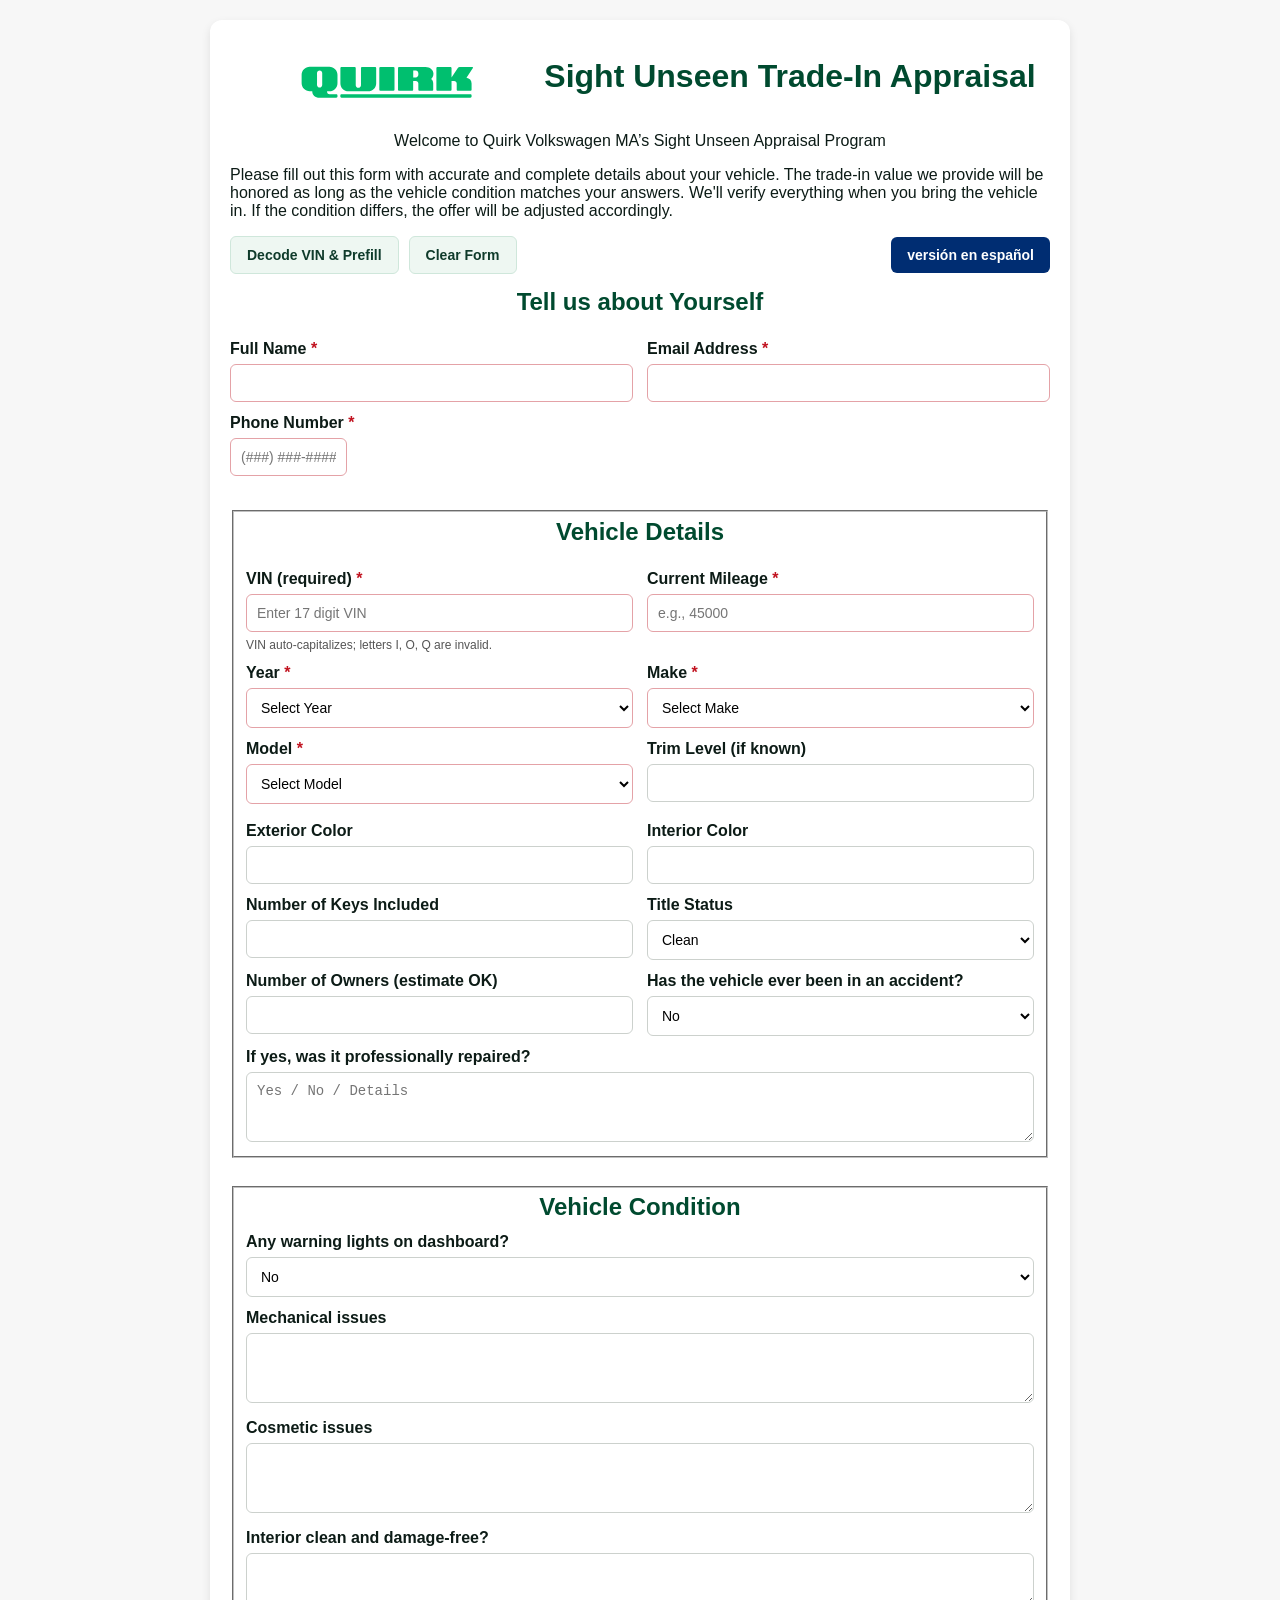
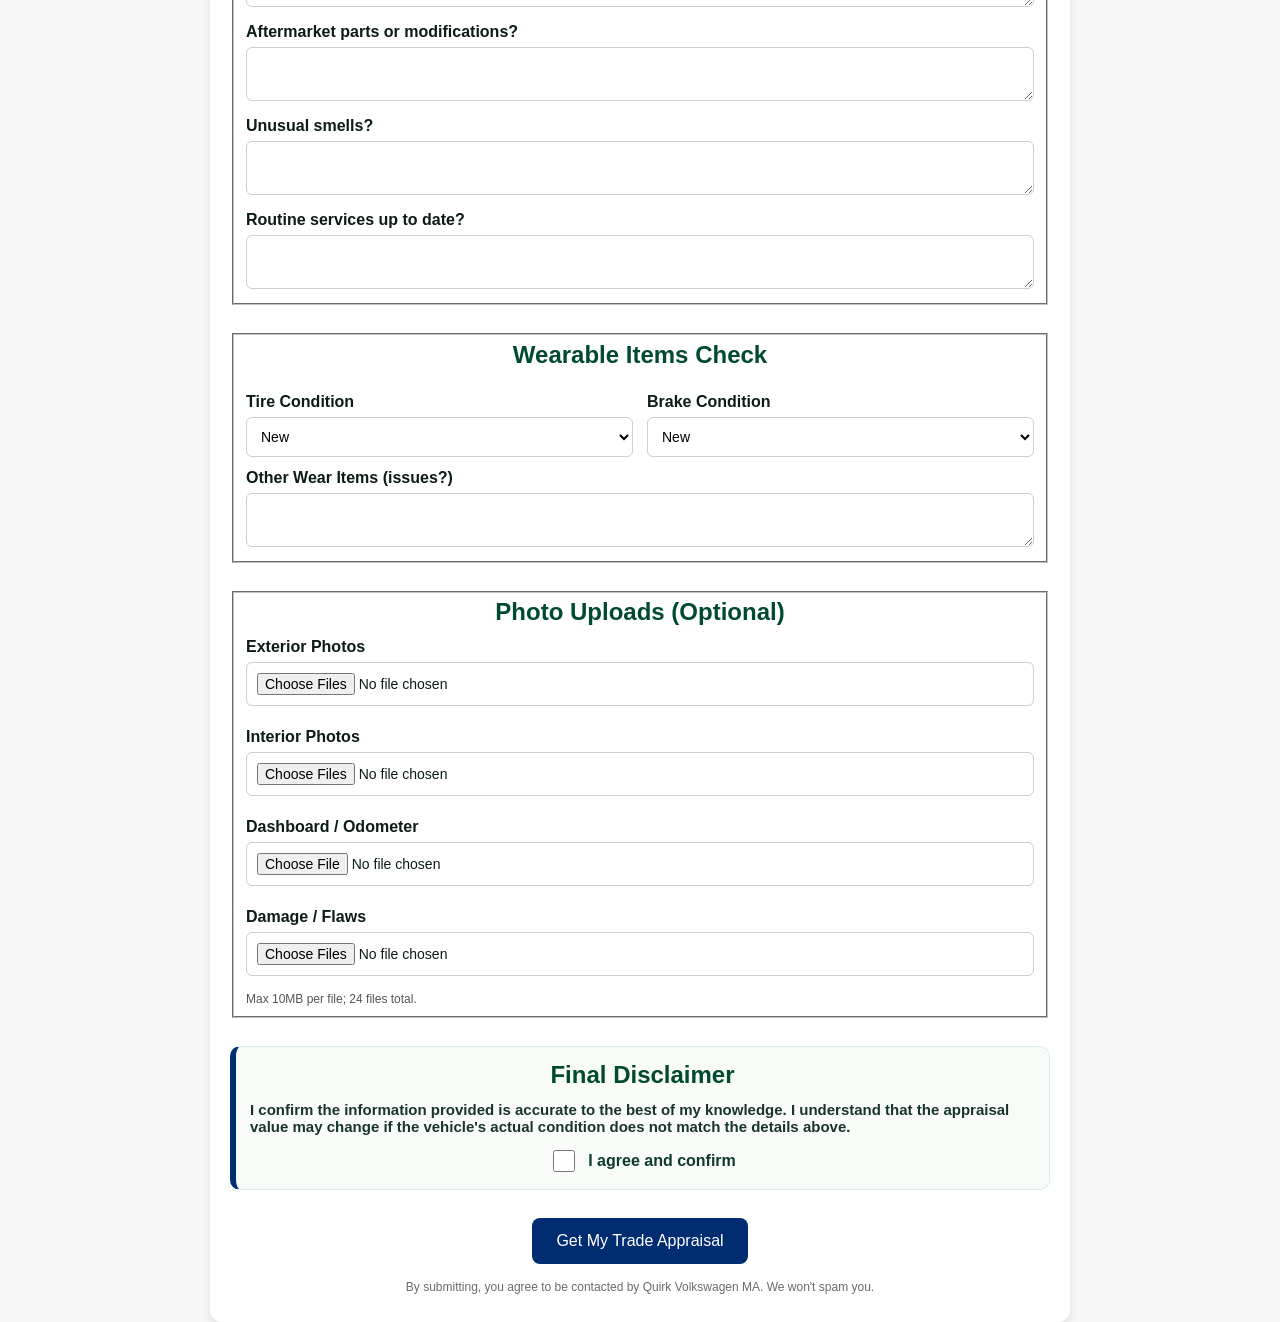
==== index.html @ d5cebfd0 "Add files via upload" ====
<!DOCTYPE html>

<html lang="en">
<head>
<meta charset="utf-8"/>
<meta content="width=device-width, initial-scale=1" name="viewport"/>
<title>Sight Unseen Trade-In – Quirk Volkswagen MA</title>
<meta content="noindex" name="robots"/>
<link href="https://vpic.nhtsa.dot.gov" rel="preconnect"/>
<link href="assets/styles.css?v=2" rel="stylesheet"/>
</head>
<body>
<!-- 
    Final Version:
    1. The 'netlify' attribute tells Netlify to process the form.
    2. The 'action="/success/index.html"' attribute now points directly to the success file.
  -->
<form action="/.netlify/functions/trade-appraisal" enctype="multipart/form-data" id="tradeForm" method="post" netlify-honeypot="company">
<!-- This is the honeypot field to catch bots -->
<input autocomplete="off" name="company" style="position:absolute; left:-10000px; opacity:0; height:0; width:0;" tabindex="-1" type="text"/>
<!-- These hidden fields will be populated by app.js -->
<input id="referrer" name="referrer" type="hidden"/>
<input id="landingPage" name="landingPage" type="hidden"/>
<input id="utmSource" name="utmSource" type="hidden"/>
<input id="utmMedium" name="utmMedium" type="hidden"/>
<input id="utmCampaign" name="utmCampaign" type="hidden"/>
<input id="utmTerm" name="utmTerm" type="hidden"/>
<input id="utmContent" name="utmContent" type="hidden"/>
<input id="phoneRaw" name="phoneRaw" type="hidden"/>
<div class="header-title">
<div class="branding">
<div id="quirkBrand"></div>
</div>
<h1 data-i18n="title">Sight Unseen Trade-In Appraisal</h1>
</div>
<p class="lead welcome text" data-i18n="welcome">Welcome to Quirk Volkswagen MA’s Sight Unseen Appraisal Program</p>
<p data-i18n="instructions">Please fill out this form with accurate and complete details about your vehicle. The trade-in value we provide will be honored as long as the vehicle condition matches your answers. We'll verify everything when you bring the vehicle in. If the condition differs, the offer will be adjusted accordingly.</p>
<div class="utilitybar">
<div class="left-actions">
<button aria-live="polite" class="ghost-btn" data-i18n="decodeVinBtn" id="decodeVinBtn" type="button">
        Decode VIN &amp; Prefill
      </button>
<button class="ghost-btn" data-i18n="clearBtn" id="clearBtn" type="button">Clear Form</button>
</div>
<button class="spanish-btn btn btn-green" id="langToggle" type="button">versión en español</button>
</div>
<div class="section">
<h2 data-i18n="aboutYou">Tell us about Yourself</h2>
<div class="row">
<div>
<label class="req" data-i18n="nameLabel" for="name">Full Name</label>
<input autocomplete="name" id="name" name="name" required="" type="text"/>
<div>
<label class="req" data-i18n="phoneLabel" for="phone">Phone Number</label>
<div class="phone-wrapper">
<input aria-describedby="phoneHint" autocomplete="tel" id="phone" inputmode="tel" name="phone" placeholder="(###) ###-####" required="" type="tel"/>
</div>
<div class="hint" data-i18n="phoneHint" id="phoneHint"></div>
</div>
</div>
<div>
<label class="req" data-i18n="emailLabel" for="email">Email Address</label>
<input autocomplete="email" id="email" name="email" required="" type="email"/>
</div>
</div>
</div>
<fieldset class="section">
<legend class="visually-hidden">Vehicle Details</legend>
<h2 data-i18n="vehDetails">Vehicle Details</h2>
<div class="row">
<div>
<label class="req" data-i18n="vinLabel" for="vin">VIN (required)</label>
<input aria-describedby="vinHint" id="vin" maxlength="17" minlength="17" name="vin" pattern="[A-HJ-NPR-Za-hj-npr-z0-9]{17}" placeholder="Enter 17 digit VIN" required="" type="text"/>
<div class="hint" data-i18n="vinHint" id="vinHint">VIN auto-capitalizes; letters I, O, Q are invalid.</div>
</div>
<div>
<label class="req" data-i18n="mileageLabel" for="mileage">Current Mileage</label>
<input id="mileage" min="0" name="mileage" placeholder="e.g., 45000" required="" type="number"/>
</div>
</div>
<div class="row">
<div>
<label class="req" data-i18n="yearLabel" for="year">Year</label>
<select id="year" name="year" required="">
<option data-i18n="selectYear" value="">Select Year</option>
</select>
</div>
<div>
<label class="req" data-i18n="makeLabel" for="make">Make</label>
<select id="make" name="make" required="">
<option data-i18n="selectMake" value="">Select Make</option>
</select>
</div>
</div>
<div class="row">
<div>
<label class="req" data-i18n="modelLabel" for="model">Model</label>
<select id="model" name="model" required="">
<option data-i18n="selectModel" value="">Select Model</option>
</select>
<div aria-atomic="true" aria-live="polite" class="hint" id="modelStatus"></div>
</div>
<div>
<label data-i18n="trimLabel" for="trim">Trim Level (if known)</label>
<input autocomplete="off" id="trim" name="trim" type="text"/>
</div>
</div>
<div class="row">
<div>
<label data-i18n="extColorLabel" for="extColor">Exterior Color</label>
<input id="extColor" name="extColor" type="text"/>
</div>
<div>
<label data-i18n="intColorLabel" for="intColor">Interior Color</label>
<input id="intColor" name="intColor" type="text"/>
</div>
</div>
<div class="row">
<div>
<label data-i18n="keysLabel" for="keys">Number of Keys Included</label>
<input id="keys" max="10" min="0" name="keys" type="number"/>
</div>
<div>
<label data-i18n="titleStatus" for="title">Title Status</label>
<select id="title" name="title">
<option data-i18n="titleClean" value="Clean">Clean</option>
<option data-i18n="titleLien" value="Lien">Lien</option>
<option data-i18n="titleRebuilt" value="Rebuilt">Rebuilt</option>
<option data-i18n="titleSalvage" value="Salvage">Salvage</option>
</select>
</div>
</div>
<div class="row">
<div>
<label data-i18n="ownersLabel" for="owners">Number of Owners (estimate OK)</label>
<input id="owners" max="20" min="0" name="owners" type="number"/>
</div>
<div>
<label data-i18n="accidentLabel" for="accident">Has the vehicle ever been in an accident?</label>
<select id="accident" name="accident">
<option>No</option>
<option>Yes</option>
</select>
</div>
</div>
<label data-i18n="accidentRepair" for="accidentRepair">If yes, was it professionally repaired?</label>
<textarea id="accidentRepair" name="accidentRepair" placeholder="Yes / No / Details" rows="3"></textarea>
</fieldset>
<fieldset class="section">
<legend class="visually-hidden">Vehicle Condition</legend>
<h2 data-i18n="vehCondition">Vehicle Condition</h2>
<label data-i18n="warnings" for="warnings">Any warning lights on dashboard?</label>
<select id="warnings" name="warnings"><option>No</option><option>Yes</option></select>
<label data-i18n="mech" for="mech">Mechanical issues</label>
<textarea id="mech" name="mech" rows="3"></textarea>
<label data-i18n="cosmetic" for="cosmetic">Cosmetic issues</label>
<textarea id="cosmetic" name="cosmetic" rows="3"></textarea>
<label data-i18n="interior" for="interior">Interior clean and damage-free?</label>
<textarea id="interior" name="interior" rows="2"></textarea>
<label data-i18n="mods" for="mods">Aftermarket parts or modifications?</label>
<textarea id="mods" name="mods" rows="2"></textarea>
<label data-i18n="smells" for="smells">Unusual smells?</label>
<textarea id="smells" name="smells" rows="2"></textarea>
<label data-i18n="service" for="service">Routine services up to date?</label>
<textarea id="service" name="service" rows="2"></textarea>
</fieldset>
<fieldset class="section">
<legend class="visually-hidden">Wearable Items Check</legend>
<h2 data-i18n="wearables">Wearable Items Check</h2>
<div class="row">
<div>
<label data-i18n="tires" for="tires">Tire Condition</label>
<select id="tires" name="tires">
<option>New</option>
<option>Good</option>
<option>Worn</option>
<option>Needs Replacement</option>
</select>
</div>
<div>
<label data-i18n="brakes" for="brakes">Brake Condition</label>
<select id="brakes" name="brakes">
<option>New</option>
<option>Good</option>
<option>Worn</option>
<option>Needs Replacement</option>
</select>
</div>
</div>
<label data-i18n="wearOther" for="wear">Other Wear Items (issues?)</label>
<textarea id="wear" name="wear" rows="2"></textarea>
</fieldset>
<fieldset class="section">
<legend class="visually-hidden">Photo Uploads</legend>
<h2 data-i18n="photos">Photo Uploads (Optional)</h2>
<label data-i18n="photosExterior">Exterior Photos</label>
<input accept="image/*" id="photoExterior" multiple="" name="photoExterior" type="file"/>
<div aria-live="polite" class="preview-grid" id="prevExterior"></div>
<label data-i18n="photosInterior">Interior Photos</label>
<input accept="image/*" id="photoInterior" multiple="" name="photoInterior" type="file"/>
<div aria-live="polite" class="preview-grid" id="prevInterior"></div>
<label data-i18n="photosDash">Dashboard / Odometer</label>
<input accept="image/*" id="photoDash" name="photoDash" type="file"/>
<div aria-live="polite" class="preview-grid" id="prevDash"></div>
<label data-i18n="photosDamage">Damage / Flaws</label>
<input accept="image/*" id="photoDamage" multiple="" name="photoDamage" type="file"/>
<div aria-live="polite" class="preview-grid" id="prevDamage"></div>
<div class="hint" data-i18n="photoHint">Max 10MB per file; 24 files total.</div>
</fieldset>
<div class="section agreement-card">
<h2 data-i18n="finalDisclaimerTitle">Final Disclaimer</h2>
<p class="disclaimer" data-i18n="finalDisclaimer">I confirm the information provided is accurate to the best of my knowledge. I understand that the appraisal value may change if the vehicle's actual condition does not match the details above.</p>
<div class="checkbox-row">
<input id="agree" name="agree" required="" type="checkbox"/>
<label data-i18n="agreeLabel" for="agree">I agree and confirm</label>
</div>
</div>
<button data-i18n="submit" id="submitBtn" type="submit">Get My Trade Appraisal</button>
<div class="smallprint">By submitting, you agree to be contacted by Quirk Volkswagen MA. We won't spam you.</div>
</form>
<div aria-live="polite" class="toast" id="toast" role="status"></div>
<script src="assets/app.js"></script>
</body>
</html>
---- assets/styles.css ----
:root {
  --quirk-green:#002D72;
  --quirk-green-dark:#005BAC;
  --ink:#0c1b16;
  --muted:#555;
  --bg:#f7f7f7;
  --danger:#c1121f;
  --ok:#107a3d;
}

html, body { height: 100%; }
body {
  font-family: Arial, sans-serif;
  background: var(--bg);
  margin: 0;
  padding: 20px;
  color: var(--ink);
}

form {
  max-width: 820px;
  margin: auto;
  background: #fff;
  padding: 20px 20px 28px;
  border-radius: 12px;
  box-shadow: 0 4px 10px rgba(0,0,0,0.1);
  position: relative;
  z-index: 1;
}

h1, h2 {
  color: #004a2f;
  margin: 0 0 12px;
  text-align: center;
}

p.lead { text-align:center; margin:4px 0 14px; }
/* Ford welcome message */
.welcome-text {
  font-weight: 700;  /* bold */
}

label {
  display:block;
  margin:12px 0 6px;
  font-weight:600;
}
.req::after { content:" *"; color:var(--danger); }

input, select, textarea {
  width:100%;
  max-width:100%;
  padding:10px;
  border:1px solid #ccd1cd;
  border-radius:6px;
  font-size:14px;
  background:#fff;
  box-sizing:border-box;
}
input:focus, select:focus, textarea:focus {
  outline:2px solid #9ad7c0;
  border-color:#46b38b;
}
input:invalid, select:invalid, textarea:invalid { border-color:#e4a2a7; }
select:disabled { background:#f1f1f1; color:#777; }
textarea { resize: vertical; }

.section { margin-bottom:28px; }

.row {
  display:grid;
  grid-template-columns:1fr 1fr;
  gap:14px;
}
@media (max-width:720px){
  .row { grid-template-columns:1fr; }
}

/* Submit button */
button[type="submit"] {
  background: var(--quirk-green);
  color:#fff;
  border:none;
  padding:14px 24px;
  font-size:16px;
  border-radius:8px;
  cursor:pointer;
  display:block;
  margin:20px auto 0 auto;
}
button[type="submit"]:hover { background: var(--quirk-green-dark); }
button[disabled] { opacity:.6; cursor:not-allowed; }
@media (max-width:640px){
  button[type="submit"] { width:100%; }
}

/* Cards & helpers */
.agreement-card {
  background:#f9fbf9;
  border:1px solid #d9efe4;
  border-left:6px solid var(--quirk-green);
  border-radius:10px;
  padding:14px;
}
.disclaimer { font-size:15px; color:#18352c; margin:0; font-weight:600; }
.checkbox-row { display:flex; align-items:center; justify-content:center; gap:10px; margin-top:12px; }
.checkbox-row input[type="checkbox"]{ width:22px; height:22px; min-width:22px; accent-color: var(--quirk-green); cursor:pointer; }
.checkbox-row label{ margin:0; font-weight:700; color:#0d3a2c; cursor:pointer; }

/* Header */
.header-title { display:flex; align-items:center; justify-content:center; gap:12px; margin-bottom:8px; }
.header-logo-icon { width:40px; height:40px; flex-shrink:0; }

/* Top bar with actions + language toggle */
.utilitybar {
  display:flex;
  align-items:center;
  gap:10px;
  justify-content:space-between;   /* left tools vs right toggle */
  margin: 6px 0 14px;
  flex-wrap:wrap;                  /* allow wrap on narrow screens */
}
.left-actions { display:flex; gap:10px; align-items:center; }

.spanish-btn,
.ghost-btn {
  background: var(--quirk-green);
  color: white;
  border: none;
  padding: 10px 16px;
  font-size: 14px;
  border-radius: 6px;
  cursor: pointer;
  white-space: nowrap;
  font-weight: 600;
  text-decoration: none;
  display: inline-block;
  text-align: center;
  transition: background-color 0.15s ease;
}
.ghost-btn { background:#eef7f2; color:#0f3b2b; border:1px solid #cfe7db; }
.spanish-btn:hover { background: var(--quirk-green-dark); }

/* Phone field (now input only; 15-character width) */
.phone-wrapper { display:block; }
#phone {
  width: 15ch;
  min-width: 15ch;
  max-width: 15ch;
}

.hint { font-size:12px; color:var(--muted); margin-top:6px; }
.spinner { display:inline-block; width:16px; height:16px; border:2px solid #ddd; border-top-color: var(--quirk-green); border-radius:50%; animation: spin 0.7s linear infinite; vertical-align:middle; }
@keyframes spin { to { transform: rotate(360deg);} }
.visually-hidden { position:absolute !important; height:1px; width:1px; overflow:hidden; clip:rect(1px,1px,1px,1px); white-space:nowrap; }

/* Toast */
.toast { position:fixed; bottom:16px; left:50%; transform:translateX(-50%); background:#0b3b2a; color:#fff; padding:10px 14px; border-radius:8px; box-shadow:0 10px 25px rgba(0,0,0,.2); opacity:0; pointer-events:none; transition:opacity .2s ease; }
.toast.show { opacity:1; pointer-events:auto; }

/* Image previews */
.preview-grid { display:grid; grid-template-columns:repeat(auto-fill,minmax(90px,1fr)); gap:10px; margin-top:10px; }
.thumb { position:relative; border:1px solid #e3e7e5; border-radius:8px; overflow:hidden; }
.thumb img { width:100%; height:70px; object-fit:cover; display:block; }
.thumb .meta { font-size:11px; padding:4px; text-align:center; }

.smallprint { text-align:center; font-size:12px; color:#6b6b6b; margin-top:16px; }

/* Branding */
.branding{
  display:flex;
  justify-content:center;
  align-items:center;
  background: #fff; /* white background */
  padding:10px 14px;
  margin bottom: 12px;
}

#quirkBrand {
  width: 260px;   /* adjust as needed */
  height: 64px;   /* guarantees the SVG is visible */
  line-height: 0;
}
#quirkBrand svg {
  width: 100%;
  height: 100%;
  display: block;
}

}
/* --- MOBILE ONLY: stack title above logo & keep both on the white card --- */
@media (max-width: 600px) {
  .header-title {
    display: flex !important;          /* override any grid/float */
    flex-direction: column !important; /* stack */
    align-items: center !important;
    text-align: center !important;
  }

  .header-title .branding {
    order: 2 !important;               /* logo below title */
    float: none !important;
    margin: 12px auto 0 !important;    /* center */
    width: 100% !important;
  }

  .header-title h1 {
    order: 1 !important;               /* title on top */
    margin: 0 0 8px 0 !important;
  }

  /* Center the injected SVG wrapper and size it down */
  #quirkBrand {
    display: flex !important;
    justify-content: center !important;
  }
  #quirkBrand svg,
  #quirkBrand img {
    width: 180px !important;           /* tweak as you like (160–220) */
    height: auto !important;
    max-width: 90% !important;
  }
}
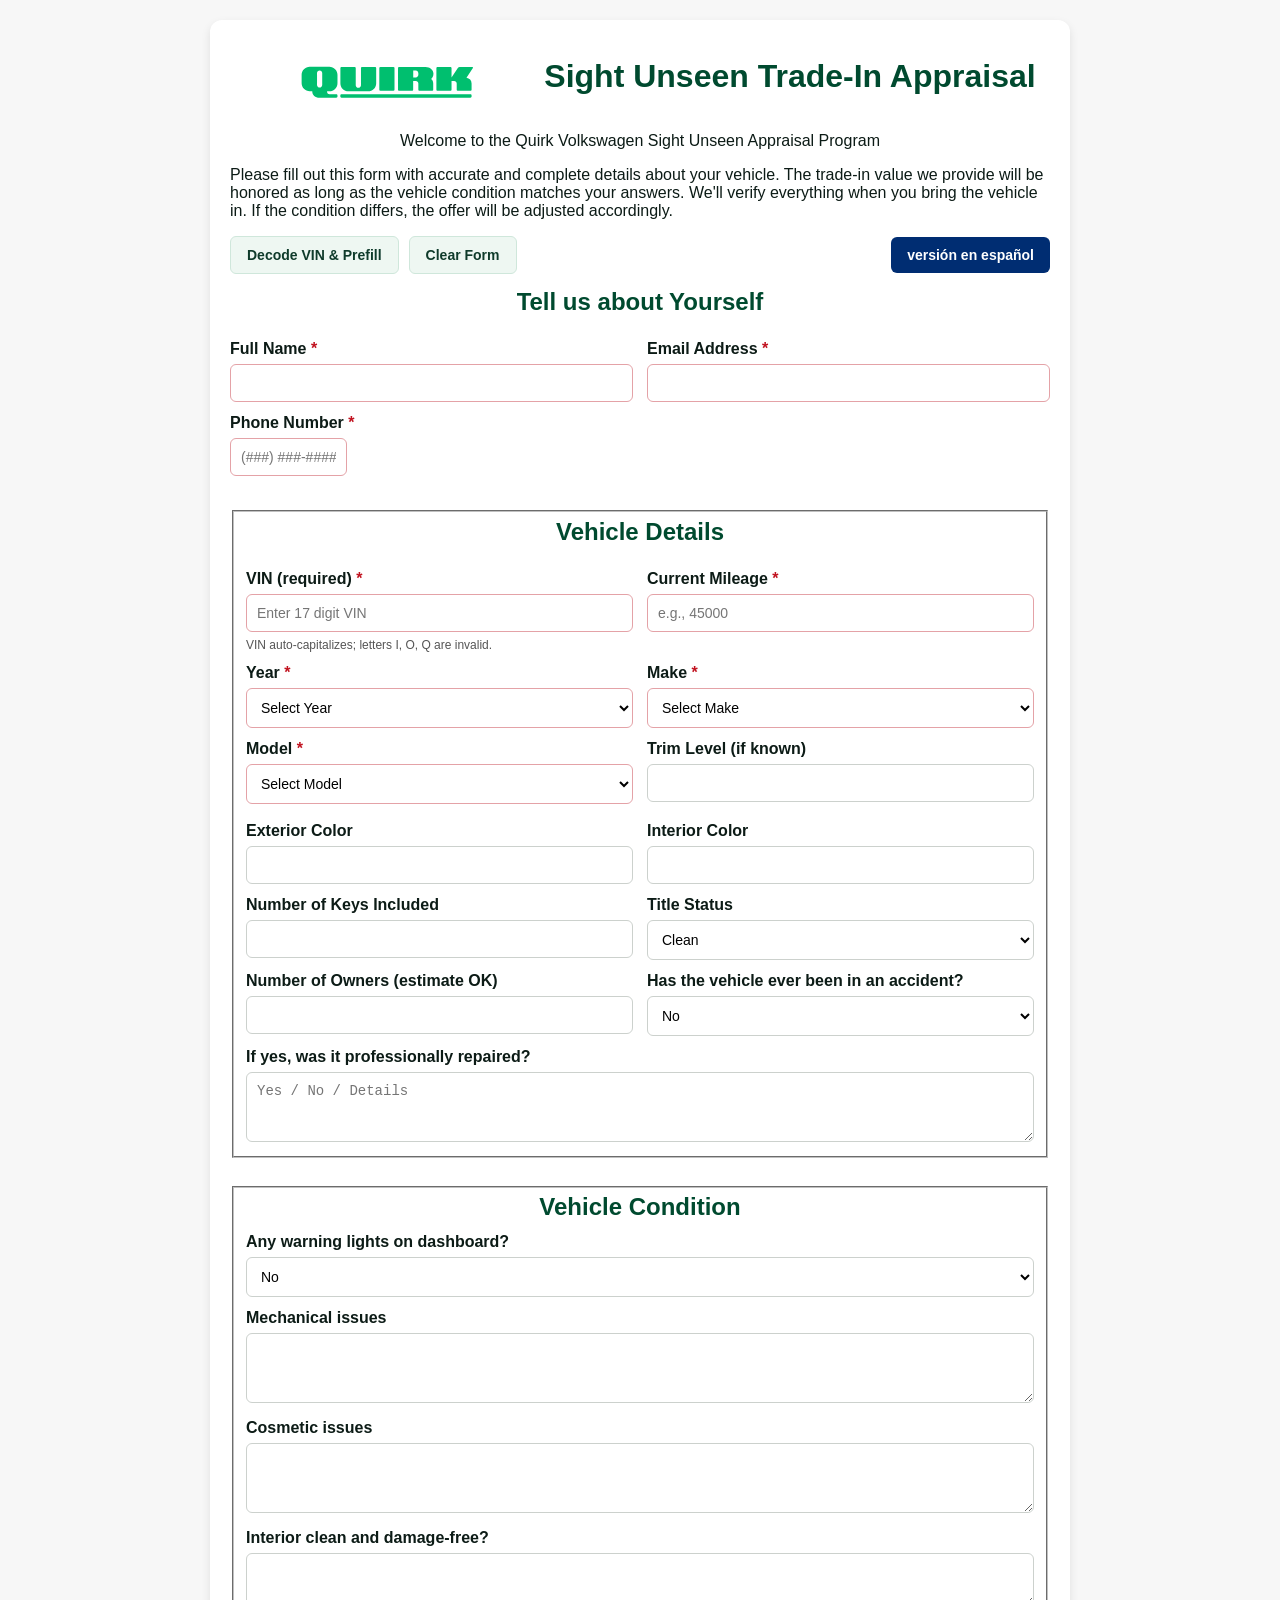
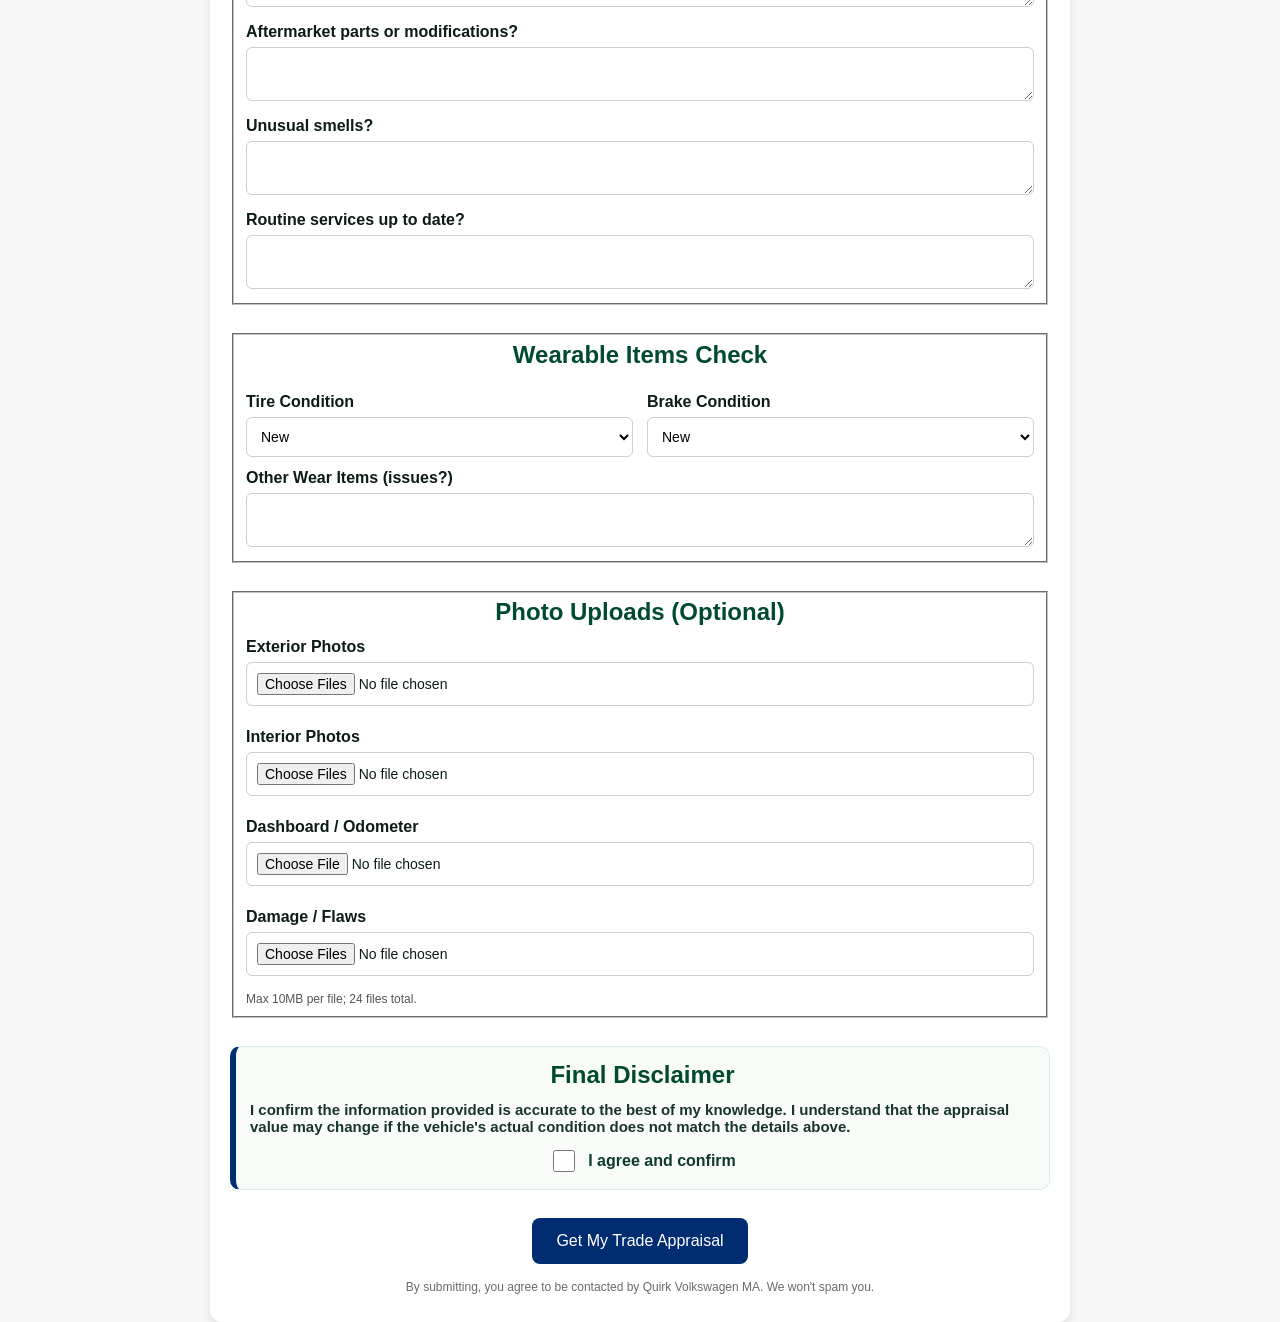
==== commit cc53ba82: "Update index.html" ====
--- a/index.html
+++ b/index.html
@@ -33,7 +33,7 @@
 </div>
 <h1 data-i18n="title">Sight Unseen Trade-In Appraisal</h1>
 </div>
-<p class="lead welcome text" data-i18n="welcome">Welcome to Quirk Volkswagen MA’s Sight Unseen Appraisal Program</p>
+<p class="lead welcome text" data-i18n="welcome">Welcome to the Quirk Volkswagen Sight Unseen Appraisal Program</p>
 <p data-i18n="instructions">Please fill out this form with accurate and complete details about your vehicle. The trade-in value we provide will be honored as long as the vehicle condition matches your answers. We'll verify everything when you bring the vehicle in. If the condition differs, the offer will be adjusted accordingly.</p>
 <div class="utilitybar">
 <div class="left-actions">
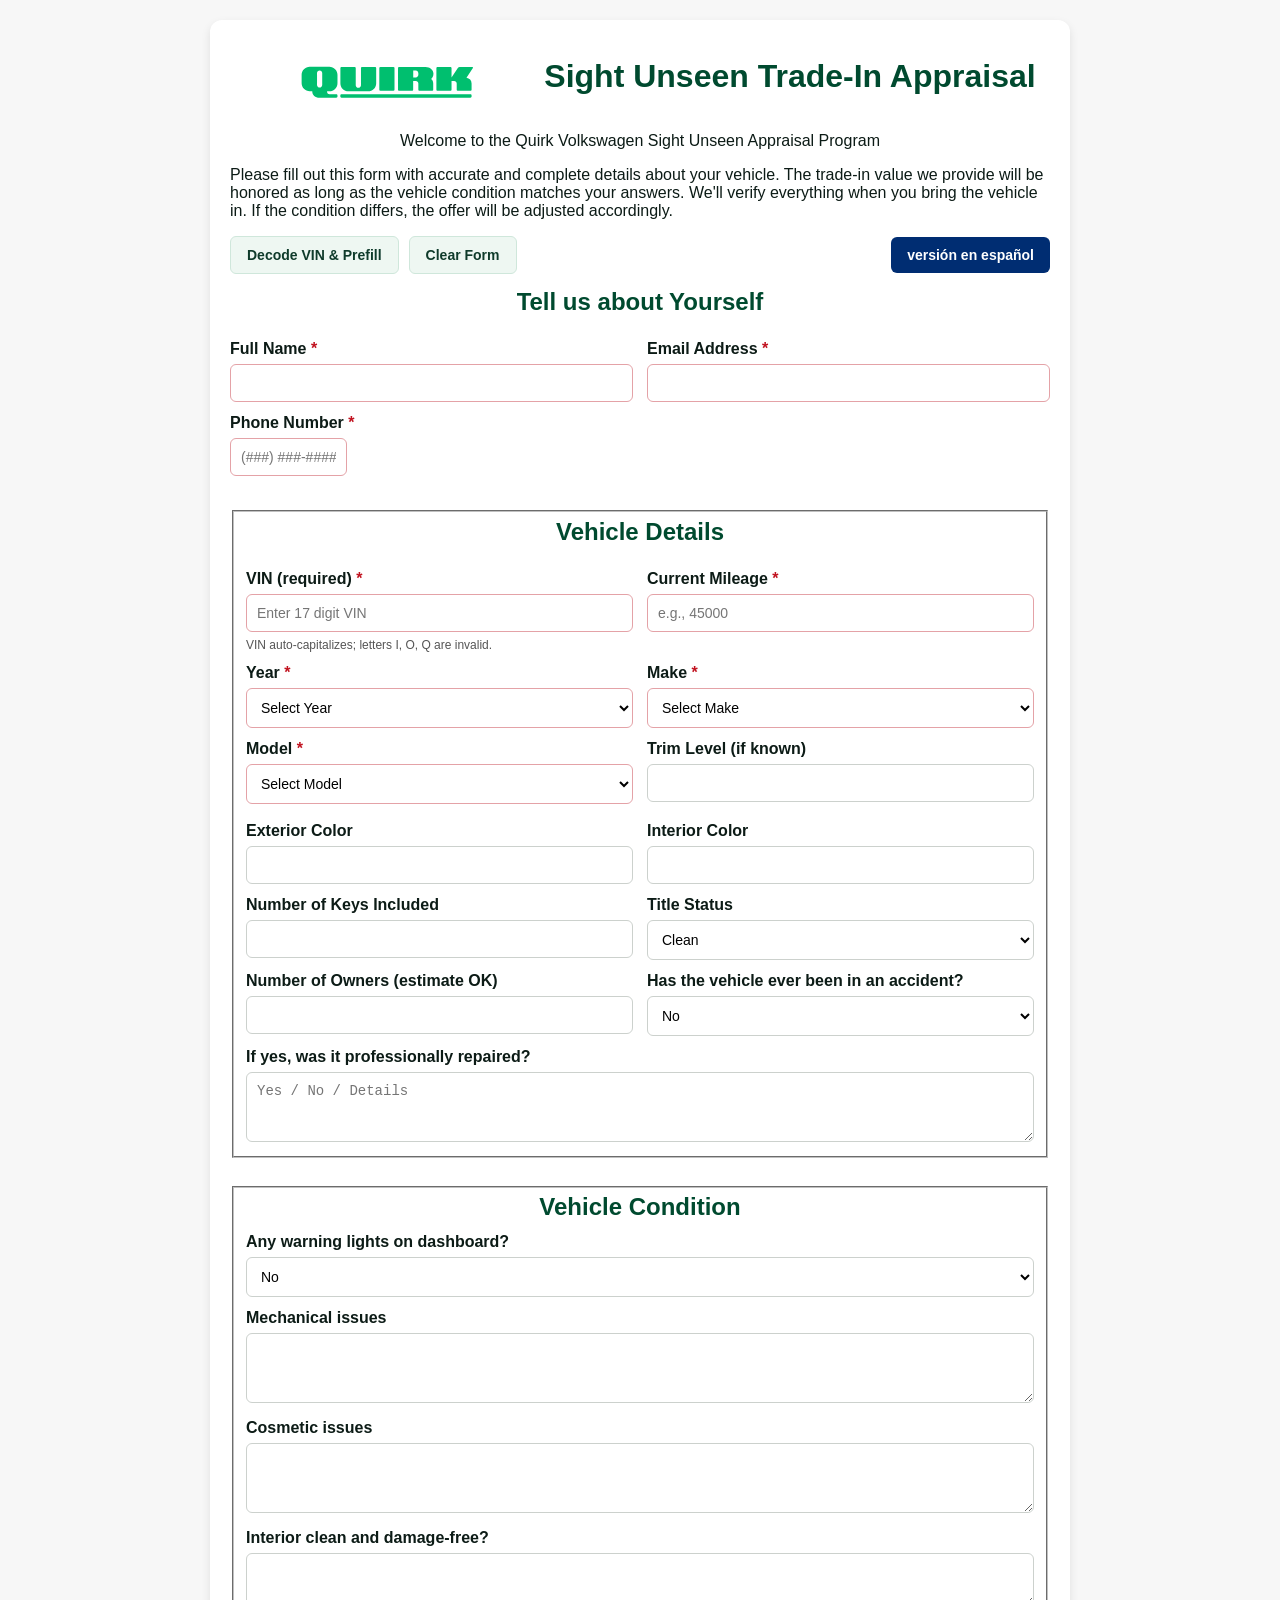
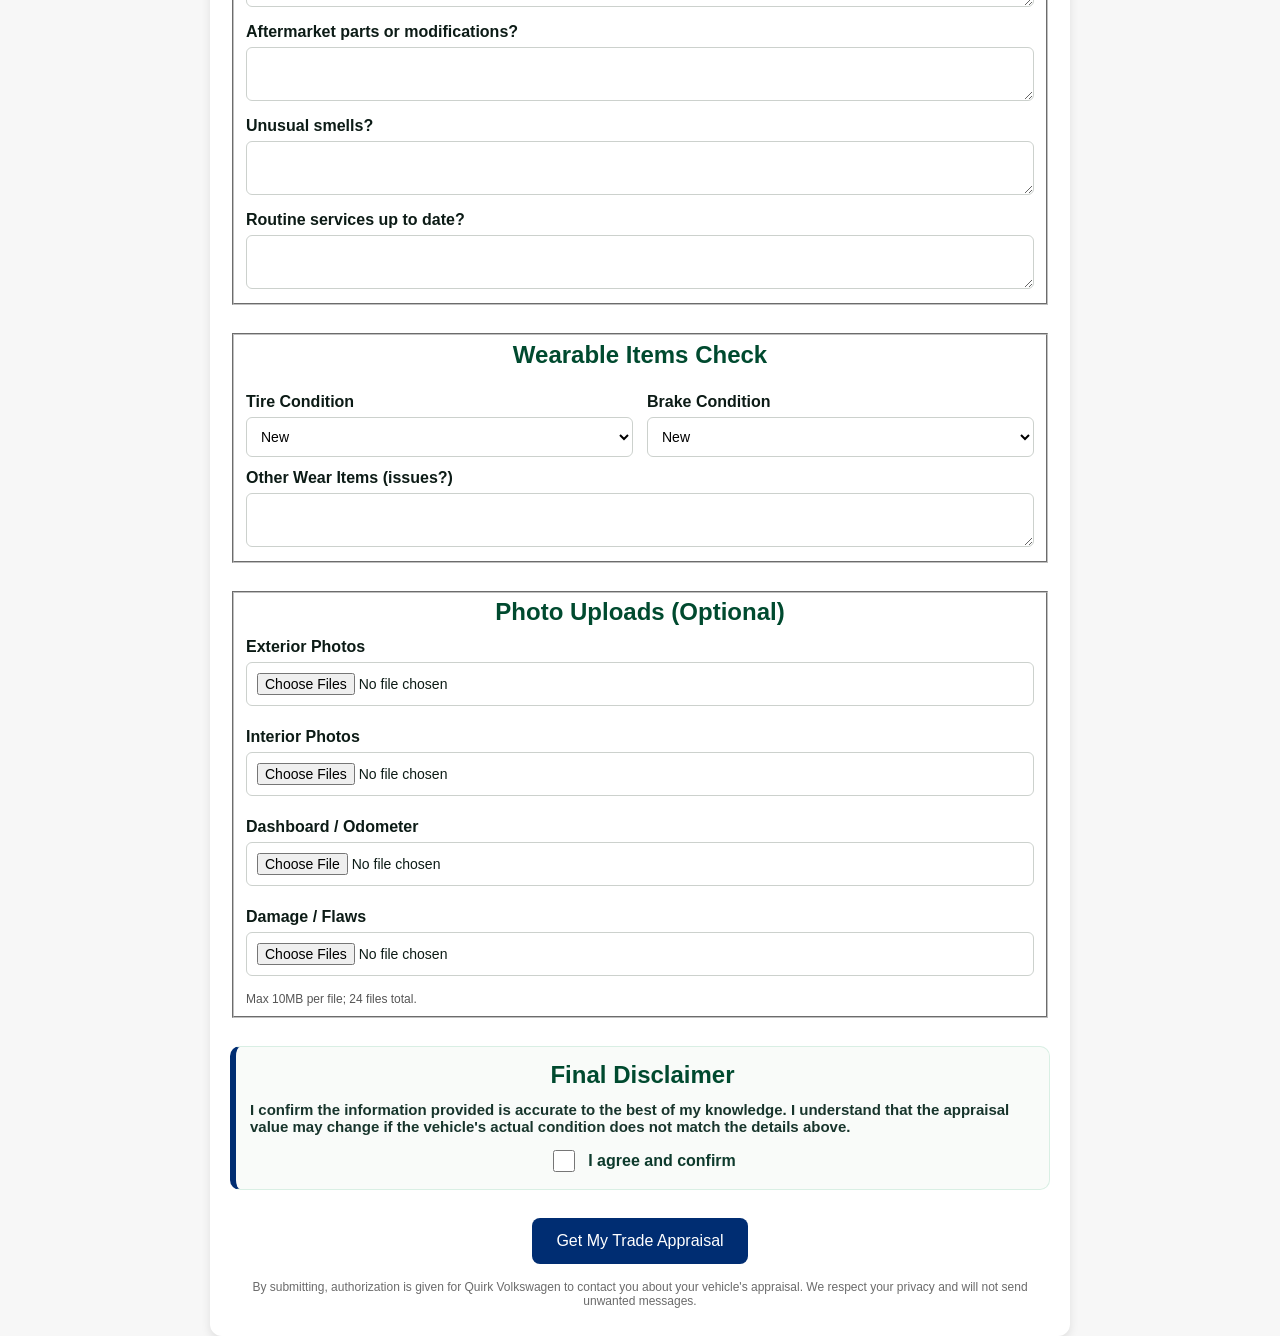
==== commit 71a12982: "Update index.html" ====
--- a/index.html
+++ b/index.html
@@ -216,7 +216,7 @@
 </div>
 </div>
 <button data-i18n="submit" id="submitBtn" type="submit">Get My Trade Appraisal</button>
-<div class="smallprint">By submitting, you agree to be contacted by Quirk Volkswagen MA. We won't spam you.</div>
+<div class="smallprint">By submitting, authorization is given for Quirk Volkswagen to contact you about your vehicle's appraisal. We respect your privacy and will not send unwanted messages.</div>
 </form>
 <div aria-live="polite" class="toast" id="toast" role="status"></div>
 <script src="assets/app.js"></script>
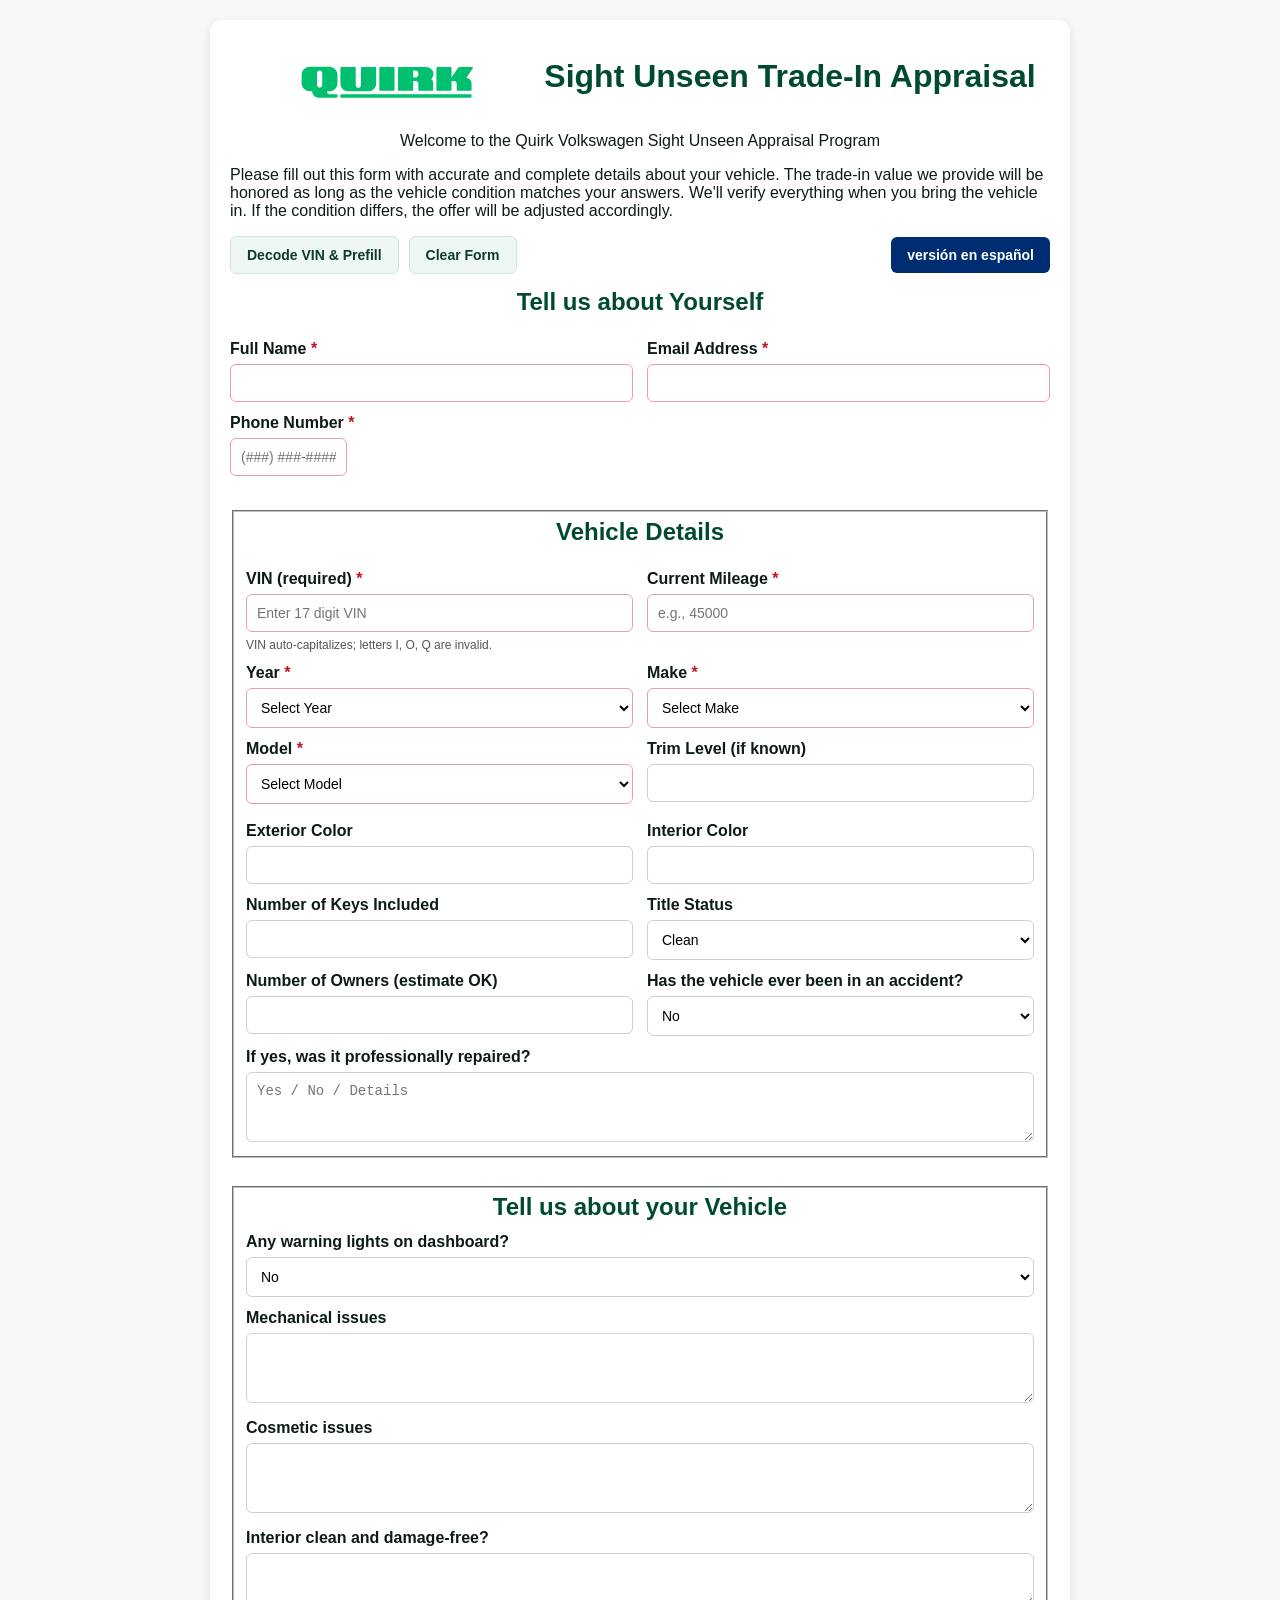
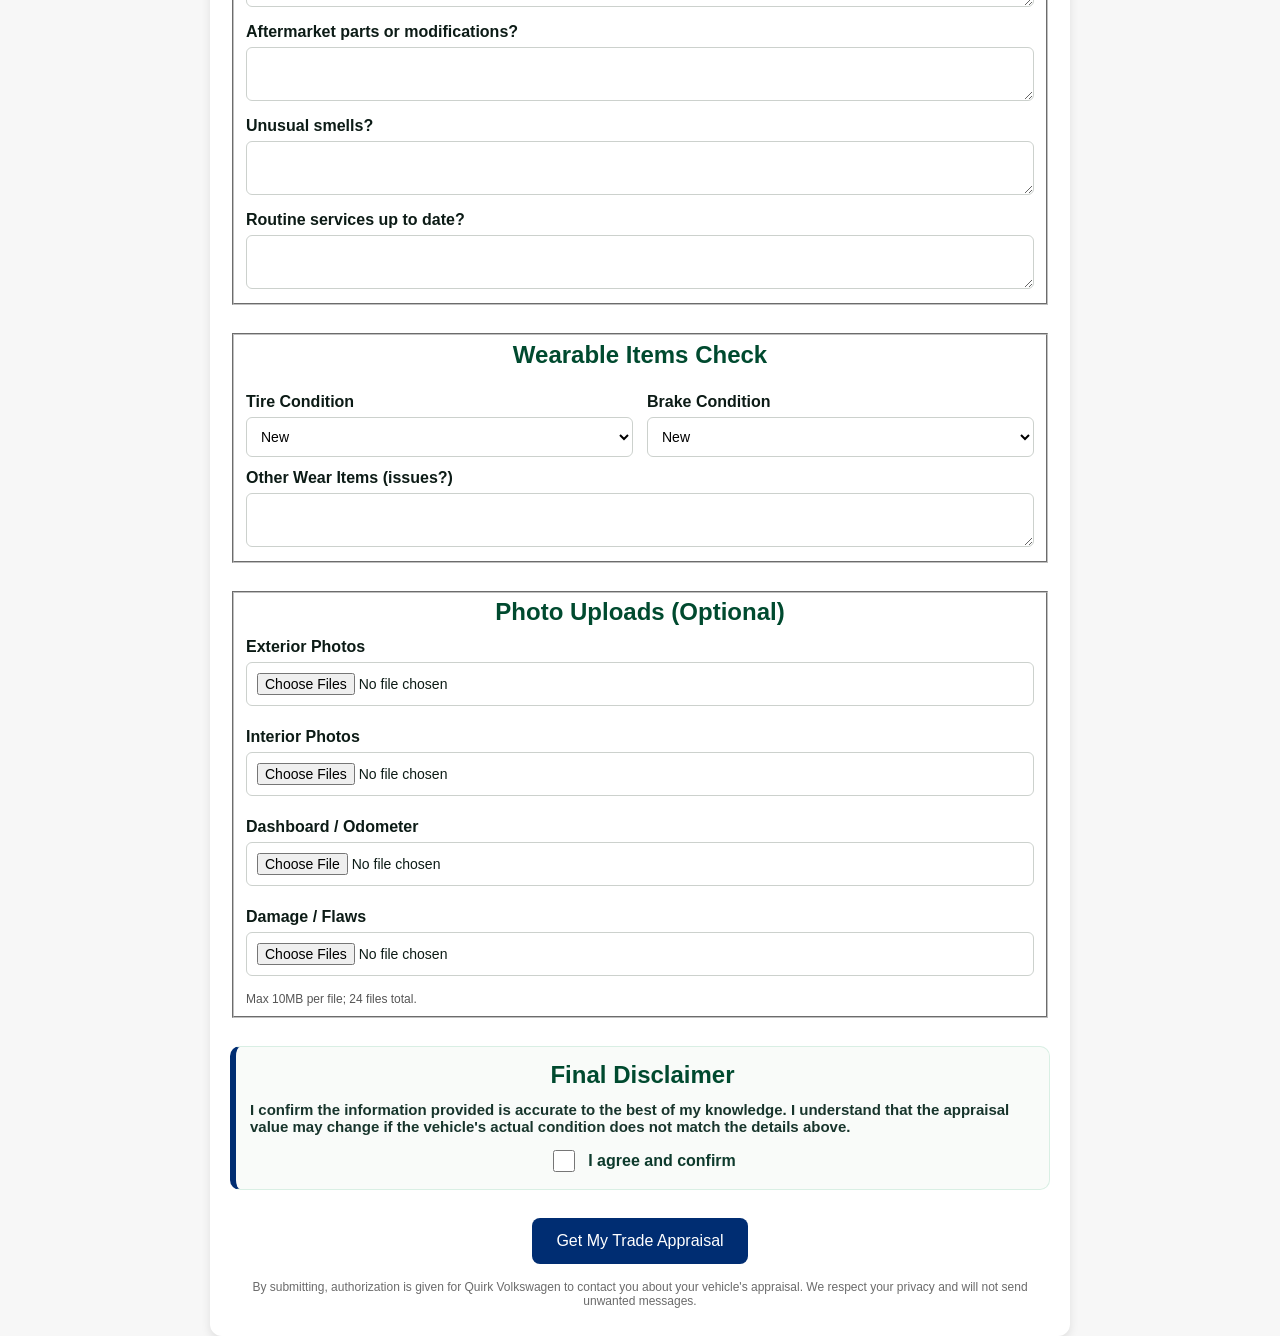
==== commit a1751032: "Update index.html" ====
--- a/index.html
+++ b/index.html
@@ -148,7 +148,7 @@
 </fieldset>
 <fieldset class="section">
 <legend class="visually-hidden">Vehicle Condition</legend>
-<h2 data-i18n="vehCondition">Vehicle Condition</h2>
+<h2 data-i18n="vehCondition">Tell us about your Vehicle</h2>
 <label data-i18n="warnings" for="warnings">Any warning lights on dashboard?</label>
 <select id="warnings" name="warnings"><option>No</option><option>Yes</option></select>
 <label data-i18n="mech" for="mech">Mechanical issues</label>
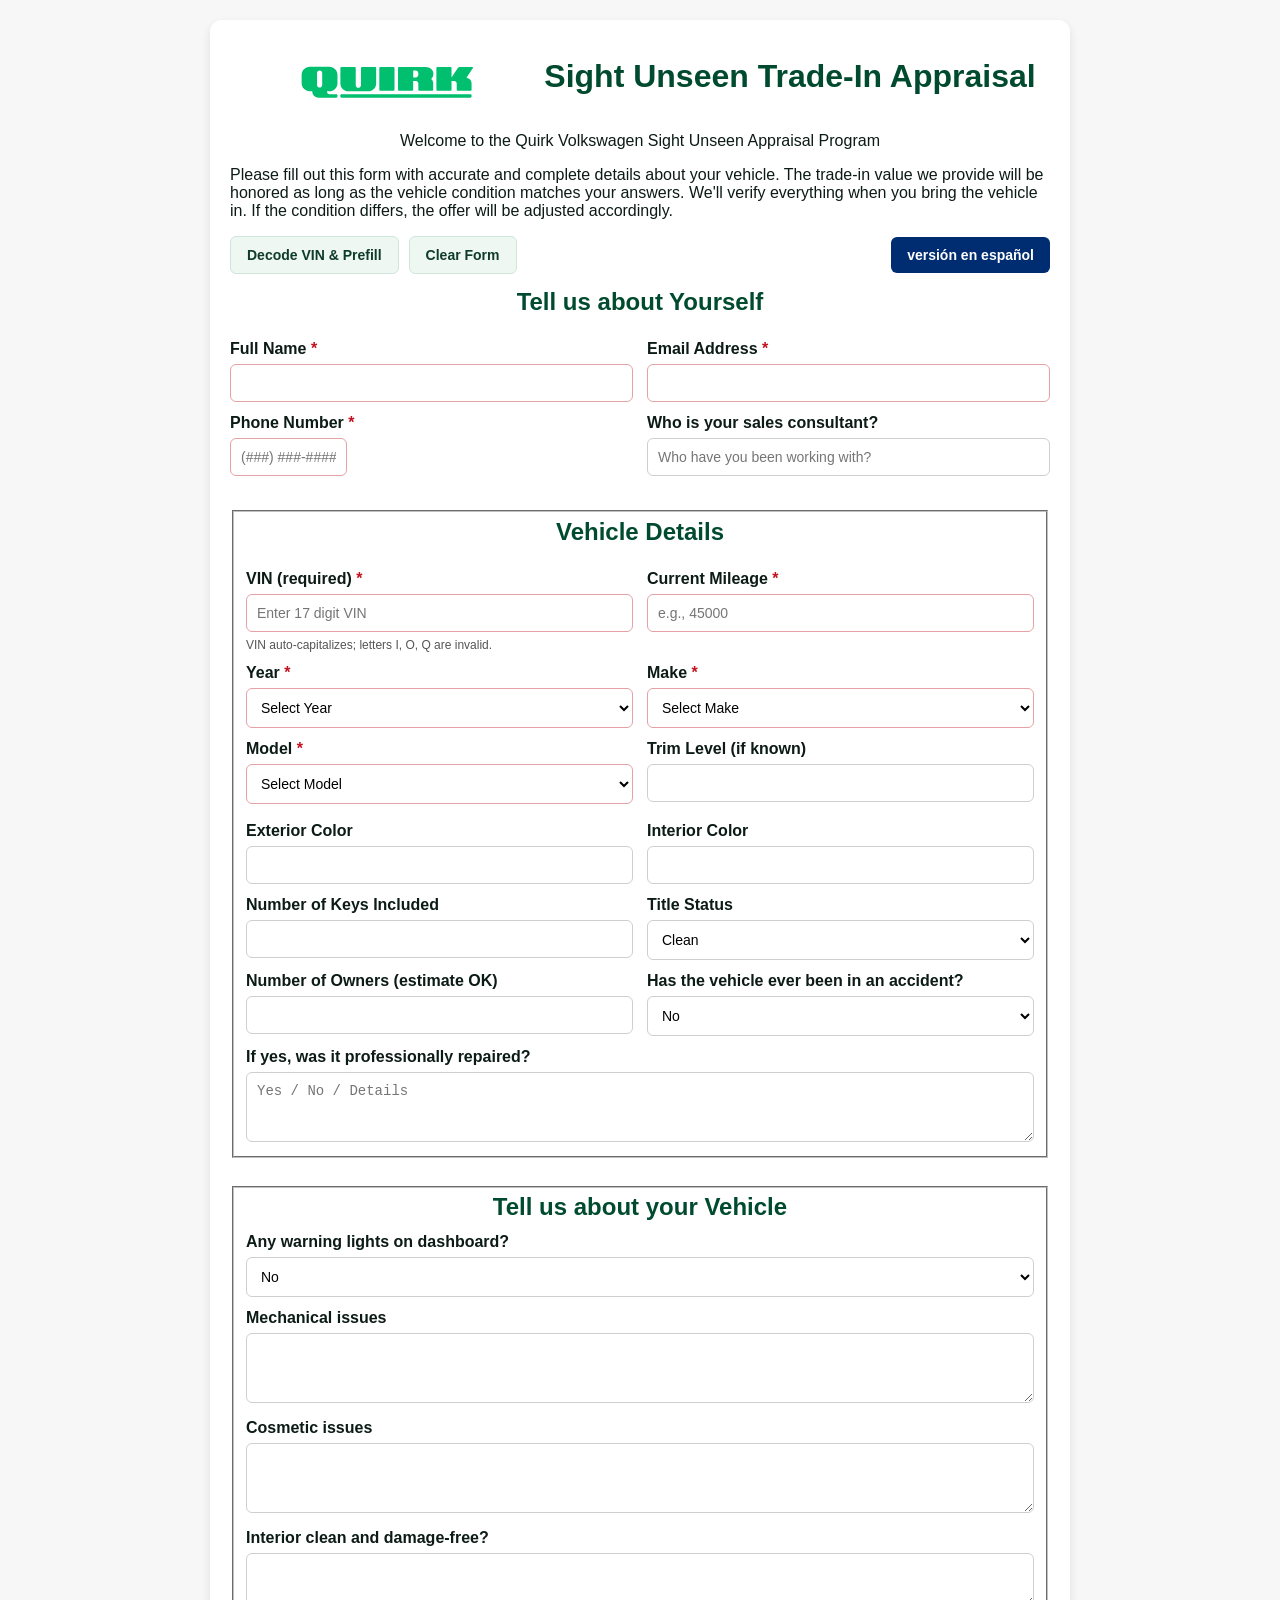
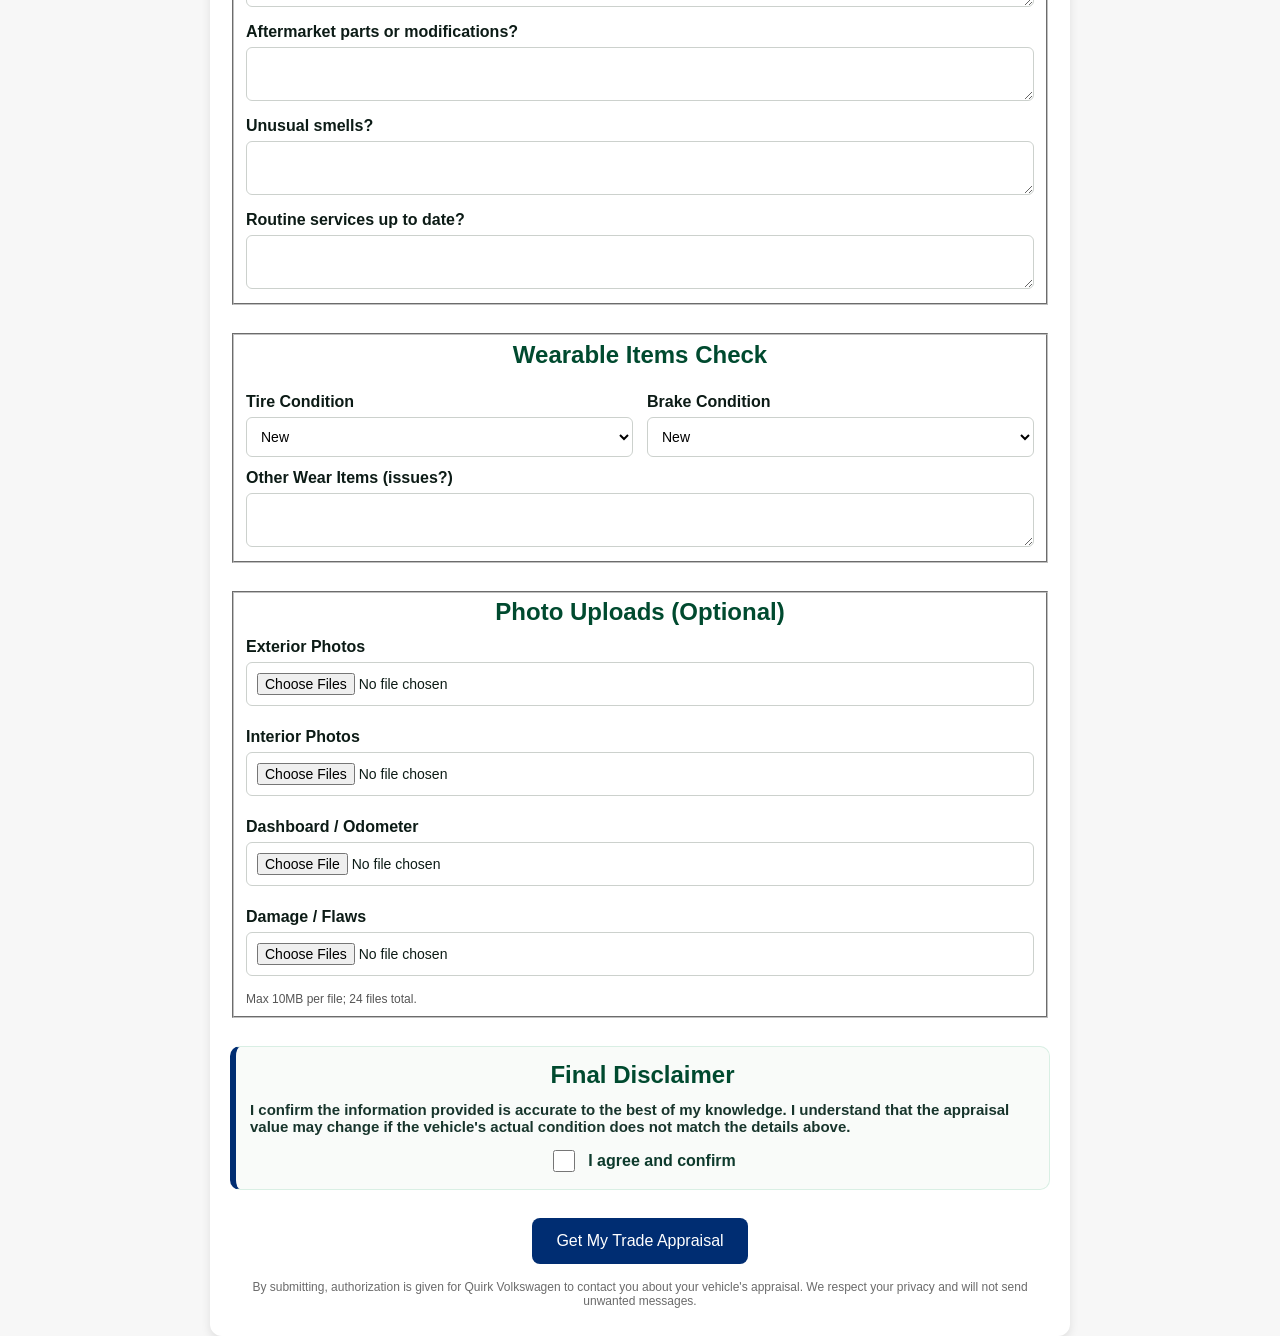
==== commit a40dd47b: "Update index.html" ====
--- a/index.html
+++ b/index.html
@@ -1,5 +1,4 @@
 <!DOCTYPE html>
-
 <html lang="en">
 <head>
 <meta charset="utf-8"/>
@@ -16,208 +15,239 @@
     2. The 'action="/success/index.html"' attribute now points directly to the success file.
   -->
 <form action="/.netlify/functions/trade-appraisal" enctype="multipart/form-data" id="tradeForm" method="post" netlify-honeypot="company">
-<!-- This is the honeypot field to catch bots -->
-<input autocomplete="off" name="company" style="position:absolute; left:-10000px; opacity:0; height:0; width:0;" tabindex="-1" type="text"/>
-<!-- These hidden fields will be populated by app.js -->
-<input id="referrer" name="referrer" type="hidden"/>
-<input id="landingPage" name="landingPage" type="hidden"/>
-<input id="utmSource" name="utmSource" type="hidden"/>
-<input id="utmMedium" name="utmMedium" type="hidden"/>
-<input id="utmCampaign" name="utmCampaign" type="hidden"/>
-<input id="utmTerm" name="utmTerm" type="hidden"/>
-<input id="utmContent" name="utmContent" type="hidden"/>
-<input id="phoneRaw" name="phoneRaw" type="hidden"/>
-<div class="header-title">
-<div class="branding">
-<div id="quirkBrand"></div>
-</div>
-<h1 data-i18n="title">Sight Unseen Trade-In Appraisal</h1>
-</div>
-<p class="lead welcome text" data-i18n="welcome">Welcome to the Quirk Volkswagen Sight Unseen Appraisal Program</p>
-<p data-i18n="instructions">Please fill out this form with accurate and complete details about your vehicle. The trade-in value we provide will be honored as long as the vehicle condition matches your answers. We'll verify everything when you bring the vehicle in. If the condition differs, the offer will be adjusted accordingly.</p>
-<div class="utilitybar">
-<div class="left-actions">
-<button aria-live="polite" class="ghost-btn" data-i18n="decodeVinBtn" id="decodeVinBtn" type="button">
+  <!-- This is the honeypot field to catch bots -->
+  <input autocomplete="off" name="company" style="position:absolute; left:-10000px; opacity:0; height:0; width:0;" tabindex="-1" type="text"/>
+
+  <!-- These hidden fields will be populated by app.js -->
+  <input id="referrer" name="referrer" type="hidden"/>
+  <input id="landingPage" name="landingPage" type="hidden"/>
+  <input id="utmSource" name="utmSource" type="hidden"/>
+  <input id="utmMedium" name="utmMedium" type="hidden"/>
+  <input id="utmCampaign" name="utmCampaign" type="hidden"/>
+  <input id="utmTerm" name="utmTerm" type="hidden"/>
+  <input id="utmContent" name="utmContent" type="hidden"/>
+  <input id="phoneRaw" name="phoneRaw" type="hidden"/>
+
+  <div class="header-title">
+    <div class="branding">
+      <div id="quirkBrand"></div>
+    </div>
+    <h1 data-i18n="title">Sight Unseen Trade-In Appraisal</h1>
+  </div>
+
+  <p class="lead welcome text" data-i18n="welcome">Welcome to the Quirk Volkswagen Sight Unseen Appraisal Program</p>
+  <p data-i18n="instructions">Please fill out this form with accurate and complete details about your vehicle. The trade-in value we provide will be honored as long as the vehicle condition matches your answers. We'll verify everything when you bring the vehicle in. If the condition differs, the offer will be adjusted accordingly.</p>
+
+  <div class="utilitybar">
+    <div class="left-actions">
+      <button aria-live="polite" class="ghost-btn" data-i18n="decodeVinBtn" id="decodeVinBtn" type="button">
         Decode VIN &amp; Prefill
       </button>
-<button class="ghost-btn" data-i18n="clearBtn" id="clearBtn" type="button">Clear Form</button>
-</div>
-<button class="spanish-btn btn btn-green" id="langToggle" type="button">versión en español</button>
-</div>
-<div class="section">
-<h2 data-i18n="aboutYou">Tell us about Yourself</h2>
-<div class="row">
-<div>
-<label class="req" data-i18n="nameLabel" for="name">Full Name</label>
-<input autocomplete="name" id="name" name="name" required="" type="text"/>
-<div>
-<label class="req" data-i18n="phoneLabel" for="phone">Phone Number</label>
-<div class="phone-wrapper">
-<input aria-describedby="phoneHint" autocomplete="tel" id="phone" inputmode="tel" name="phone" placeholder="(###) ###-####" required="" type="tel"/>
-</div>
-<div class="hint" data-i18n="phoneHint" id="phoneHint"></div>
-</div>
-</div>
-<div>
-<label class="req" data-i18n="emailLabel" for="email">Email Address</label>
-<input autocomplete="email" id="email" name="email" required="" type="email"/>
-</div>
-</div>
-</div>
-<fieldset class="section">
-<legend class="visually-hidden">Vehicle Details</legend>
-<h2 data-i18n="vehDetails">Vehicle Details</h2>
-<div class="row">
-<div>
-<label class="req" data-i18n="vinLabel" for="vin">VIN (required)</label>
-<input aria-describedby="vinHint" id="vin" maxlength="17" minlength="17" name="vin" pattern="[A-HJ-NPR-Za-hj-npr-z0-9]{17}" placeholder="Enter 17 digit VIN" required="" type="text"/>
-<div class="hint" data-i18n="vinHint" id="vinHint">VIN auto-capitalizes; letters I, O, Q are invalid.</div>
-</div>
-<div>
-<label class="req" data-i18n="mileageLabel" for="mileage">Current Mileage</label>
-<input id="mileage" min="0" name="mileage" placeholder="e.g., 45000" required="" type="number"/>
-</div>
-</div>
-<div class="row">
-<div>
-<label class="req" data-i18n="yearLabel" for="year">Year</label>
-<select id="year" name="year" required="">
-<option data-i18n="selectYear" value="">Select Year</option>
-</select>
-</div>
-<div>
-<label class="req" data-i18n="makeLabel" for="make">Make</label>
-<select id="make" name="make" required="">
-<option data-i18n="selectMake" value="">Select Make</option>
-</select>
-</div>
-</div>
-<div class="row">
-<div>
-<label class="req" data-i18n="modelLabel" for="model">Model</label>
-<select id="model" name="model" required="">
-<option data-i18n="selectModel" value="">Select Model</option>
-</select>
-<div aria-atomic="true" aria-live="polite" class="hint" id="modelStatus"></div>
-</div>
-<div>
-<label data-i18n="trimLabel" for="trim">Trim Level (if known)</label>
-<input autocomplete="off" id="trim" name="trim" type="text"/>
-</div>
-</div>
-<div class="row">
-<div>
-<label data-i18n="extColorLabel" for="extColor">Exterior Color</label>
-<input id="extColor" name="extColor" type="text"/>
-</div>
-<div>
-<label data-i18n="intColorLabel" for="intColor">Interior Color</label>
-<input id="intColor" name="intColor" type="text"/>
-</div>
-</div>
-<div class="row">
-<div>
-<label data-i18n="keysLabel" for="keys">Number of Keys Included</label>
-<input id="keys" max="10" min="0" name="keys" type="number"/>
-</div>
-<div>
-<label data-i18n="titleStatus" for="title">Title Status</label>
-<select id="title" name="title">
-<option data-i18n="titleClean" value="Clean">Clean</option>
-<option data-i18n="titleLien" value="Lien">Lien</option>
-<option data-i18n="titleRebuilt" value="Rebuilt">Rebuilt</option>
-<option data-i18n="titleSalvage" value="Salvage">Salvage</option>
-</select>
-</div>
-</div>
-<div class="row">
-<div>
-<label data-i18n="ownersLabel" for="owners">Number of Owners (estimate OK)</label>
-<input id="owners" max="20" min="0" name="owners" type="number"/>
-</div>
-<div>
-<label data-i18n="accidentLabel" for="accident">Has the vehicle ever been in an accident?</label>
-<select id="accident" name="accident">
-<option>No</option>
-<option>Yes</option>
-</select>
-</div>
-</div>
-<label data-i18n="accidentRepair" for="accidentRepair">If yes, was it professionally repaired?</label>
-<textarea id="accidentRepair" name="accidentRepair" placeholder="Yes / No / Details" rows="3"></textarea>
-</fieldset>
-<fieldset class="section">
-<legend class="visually-hidden">Vehicle Condition</legend>
-<h2 data-i18n="vehCondition">Tell us about your Vehicle</h2>
-<label data-i18n="warnings" for="warnings">Any warning lights on dashboard?</label>
-<select id="warnings" name="warnings"><option>No</option><option>Yes</option></select>
-<label data-i18n="mech" for="mech">Mechanical issues</label>
-<textarea id="mech" name="mech" rows="3"></textarea>
-<label data-i18n="cosmetic" for="cosmetic">Cosmetic issues</label>
-<textarea id="cosmetic" name="cosmetic" rows="3"></textarea>
-<label data-i18n="interior" for="interior">Interior clean and damage-free?</label>
-<textarea id="interior" name="interior" rows="2"></textarea>
-<label data-i18n="mods" for="mods">Aftermarket parts or modifications?</label>
-<textarea id="mods" name="mods" rows="2"></textarea>
-<label data-i18n="smells" for="smells">Unusual smells?</label>
-<textarea id="smells" name="smells" rows="2"></textarea>
-<label data-i18n="service" for="service">Routine services up to date?</label>
-<textarea id="service" name="service" rows="2"></textarea>
-</fieldset>
-<fieldset class="section">
-<legend class="visually-hidden">Wearable Items Check</legend>
-<h2 data-i18n="wearables">Wearable Items Check</h2>
-<div class="row">
-<div>
-<label data-i18n="tires" for="tires">Tire Condition</label>
-<select id="tires" name="tires">
-<option>New</option>
-<option>Good</option>
-<option>Worn</option>
-<option>Needs Replacement</option>
-</select>
-</div>
-<div>
-<label data-i18n="brakes" for="brakes">Brake Condition</label>
-<select id="brakes" name="brakes">
-<option>New</option>
-<option>Good</option>
-<option>Worn</option>
-<option>Needs Replacement</option>
-</select>
-</div>
-</div>
-<label data-i18n="wearOther" for="wear">Other Wear Items (issues?)</label>
-<textarea id="wear" name="wear" rows="2"></textarea>
-</fieldset>
-<fieldset class="section">
-<legend class="visually-hidden">Photo Uploads</legend>
-<h2 data-i18n="photos">Photo Uploads (Optional)</h2>
-<label data-i18n="photosExterior">Exterior Photos</label>
-<input accept="image/*" id="photoExterior" multiple="" name="photoExterior" type="file"/>
-<div aria-live="polite" class="preview-grid" id="prevExterior"></div>
-<label data-i18n="photosInterior">Interior Photos</label>
-<input accept="image/*" id="photoInterior" multiple="" name="photoInterior" type="file"/>
-<div aria-live="polite" class="preview-grid" id="prevInterior"></div>
-<label data-i18n="photosDash">Dashboard / Odometer</label>
-<input accept="image/*" id="photoDash" name="photoDash" type="file"/>
-<div aria-live="polite" class="preview-grid" id="prevDash"></div>
-<label data-i18n="photosDamage">Damage / Flaws</label>
-<input accept="image/*" id="photoDamage" multiple="" name="photoDamage" type="file"/>
-<div aria-live="polite" class="preview-grid" id="prevDamage"></div>
-<div class="hint" data-i18n="photoHint">Max 10MB per file; 24 files total.</div>
-</fieldset>
-<div class="section agreement-card">
-<h2 data-i18n="finalDisclaimerTitle">Final Disclaimer</h2>
-<p class="disclaimer" data-i18n="finalDisclaimer">I confirm the information provided is accurate to the best of my knowledge. I understand that the appraisal value may change if the vehicle's actual condition does not match the details above.</p>
-<div class="checkbox-row">
-<input id="agree" name="agree" required="" type="checkbox"/>
-<label data-i18n="agreeLabel" for="agree">I agree and confirm</label>
-</div>
-</div>
-<button data-i18n="submit" id="submitBtn" type="submit">Get My Trade Appraisal</button>
-<div class="smallprint">By submitting, authorization is given for Quirk Volkswagen to contact you about your vehicle's appraisal. We respect your privacy and will not send unwanted messages.</div>
+      <button class="ghost-btn" data-i18n="clearBtn" id="clearBtn" type="button">Clear Form</button>
+    </div>
+    <button class="spanish-btn btn btn-green" id="langToggle" type="button">versión en español</button>
+  </div>
+
+  <div class="section">
+    <h2 data-i18n="aboutYou">Tell us about Yourself</h2>
+    <div class="row">
+      <div>
+        <label class="req" data-i18n="nameLabel" for="name">Full Name</label>
+        <input autocomplete="name" id="name" name="name" required type="text"/>
+        <div>
+          <label class="req" data-i18n="phoneLabel" for="phone">Phone Number</label>
+          <div class="phone-wrapper">
+            <input aria-describedby="phoneHint" autocomplete="tel" id="phone" inputmode="tel" name="phone" placeholder="(###) ###-####" required type="tel"/>
+          </div>
+          <div class="hint" data-i18n="phoneHint" id="phoneHint"></div>
+        </div>
+      </div>
+
+      <div>
+        <label class="req" data-i18n="emailLabel" for="email">Email Address</label>
+        <input autocomplete="email" id="email" name="email" required type="email"/>
+
+        <!-- Sales consultant (optional; NOT required) -->
+        <label for="salesConsultant" data-i18n="consultantLabel">Who is your sales consultant?</label>
+        <input
+          id="salesConsultant"
+          name="salesConsultant"
+          type="text"
+          placeholder="Who have you been working with?"
+        />
+      </div>
+    </div>
+  </div>
+
+  <fieldset class="section">
+    <legend class="visually-hidden">Vehicle Details</legend>
+    <h2 data-i18n="vehDetails">Vehicle Details</h2>
+    <div class="row">
+      <div>
+        <label class="req" data-i18n="vinLabel" for="vin">VIN (required)</label>
+        <input aria-describedby="vinHint" id="vin" maxlength="17" minlength="17" name="vin" pattern="[A-HJ-NPR-Za-hj-npr-z0-9]{17}" placeholder="Enter 17 digit VIN" required type="text"/>
+        <div class="hint" data-i18n="vinHint" id="vinHint">VIN auto-capitalizes; letters I, O, Q are invalid.</div>
+      </div>
+      <div>
+        <label class="req" data-i18n="mileageLabel" for="mileage">Current Mileage</label>
+        <input id="mileage" min="0" name="mileage" placeholder="e.g., 45000" required type="number"/>
+      </div>
+    </div>
+
+    <div class="row">
+      <div>
+        <label class="req" data-i18n="yearLabel" for="year">Year</label>
+        <select id="year" name="year" required>
+          <option data-i18n="selectYear" value="">Select Year</option>
+        </select>
+      </div>
+      <div>
+        <label class="req" data-i18n="makeLabel" for="make">Make</label>
+        <select id="make" name="make" required>
+          <option data-i18n="selectMake" value="">Select Make</option>
+        </select>
+      </div>
+    </div>
+
+    <div class="row">
+      <div>
+        <label class="req" data-i18n="modelLabel" for="model">Model</label>
+        <select id="model" name="model" required>
+          <option data-i18n="selectModel" value="">Select Model</option>
+        </select>
+        <div aria-atomic="true" aria-live="polite" class="hint" id="modelStatus"></div>
+      </div>
+      <div>
+        <label data-i18n="trimLabel" for="trim">Trim Level (if known)</label>
+        <input autocomplete="off" id="trim" name="trim" type="text"/>
+      </div>
+    </div>
+
+    <div class="row">
+      <div>
+        <label data-i18n="extColorLabel" for="extColor">Exterior Color</label>
+        <input id="extColor" name="extColor" type="text"/>
+      </div>
+      <div>
+        <label data-i18n="intColorLabel" for="intColor">Interior Color</label>
+        <input id="intColor" name="intColor" type="text"/>
+      </div>
+    </div>
+
+    <div class="row">
+      <div>
+        <label data-i18n="keysLabel" for="keys">Number of Keys Included</label>
+        <input id="keys" max="10" min="0" name="keys" type="number"/>
+      </div>
+      <div>
+        <label data-i18n="titleStatus" for="title">Title Status</label>
+        <select id="title" name="title">
+          <option data-i18n="titleClean" value="Clean">Clean</option>
+          <option data-i18n="titleLien" value="Lien">Lien</option>
+          <option data-i18n="titleRebuilt" value="Rebuilt">Rebuilt</option>
+          <option data-i18n="titleSalvage" value="Salvage">Salvage</option>
+        </select>
+      </div>
+    </div>
+
+    <div class="row">
+      <div>
+        <label data-i18n="ownersLabel" for="owners">Number of Owners (estimate OK)</label>
+        <input id="owners" max="20" min="0" name="owners" type="number"/>
+      </div>
+      <div>
+        <label data-i18n="accidentLabel" for="accident">Has the vehicle ever been in an accident?</label>
+        <select id="accident" name="accident">
+          <option>No</option>
+          <option>Yes</option>
+        </select>
+      </div>
+    </div>
+
+    <label data-i18n="accidentRepair" for="accidentRepair">If yes, was it professionally repaired?</label>
+    <textarea id="accidentRepair" name="accidentRepair" placeholder="Yes / No / Details" rows="3"></textarea>
+  </fieldset>
+
+  <fieldset class="section">
+    <legend class="visually-hidden">Vehicle Condition</legend>
+    <h2 data-i18n="vehCondition">Tell us about your Vehicle</h2>
+    <label data-i18n="warnings" for="warnings">Any warning lights on dashboard?</label>
+    <select id="warnings" name="warnings"><option>No</option><option>Yes</option></select>
+    <label data-i18n="mech" for="mech">Mechanical issues</label>
+    <textarea id="mech" name="mech" rows="3"></textarea>
+    <label data-i18n="cosmetic" for="cosmetic">Cosmetic issues</label>
+    <textarea id="cosmetic" name="cosmetic" rows="3"></textarea>
+    <label data-i18n="interior" for="interior">Interior clean and damage-free?</label>
+    <textarea id="interior" name="interior" rows="2"></textarea>
+    <label data-i18n="mods" for="mods">Aftermarket parts or modifications?</label>
+    <textarea id="mods" name="mods" rows="2"></textarea>
+    <label data-i18n="smells" for="smells">Unusual smells?</label>
+    <textarea id="smells" name="smells" rows="2"></textarea>
+    <label data-i18n="service" for="service">Routine services up to date?</label>
+    <textarea id="service" name="service" rows="2"></textarea>
+  </fieldset>
+
+  <fieldset class="section">
+    <legend class="visually-hidden">Wearable Items Check</legend>
+    <h2 data-i18n="wearables">Wearable Items Check</h2>
+    <div class="row">
+      <div>
+        <label data-i18n="tires" for="tires">Tire Condition</label>
+        <select id="tires" name="tires">
+          <option>New</option>
+          <option>Good</option>
+          <option>Worn</option>
+          <option>Needs Replacement</option>
+        </select>
+      </div>
+      <div>
+        <label data-i18n="brakes" for="brakes">Brake Condition</label>
+        <select id="brakes" name="brakes">
+          <option>New</option>
+          <option>Good</option>
+          <option>Worn</option>
+          <option>Needs Replacement</option>
+        </select>
+      </div>
+    </div>
+    <label data-i18n="wearOther" for="wear">Other Wear Items (issues?)</label>
+    <textarea id="wear" name="wear" rows="2"></textarea>
+  </fieldset>
+
+  <fieldset class="section">
+    <legend class="visually-hidden">Photo Uploads</legend>
+    <h2 data-i18n="photos">Photo Uploads (Optional)</h2>
+    <label data-i18n="photosExterior">Exterior Photos</label>
+    <input accept="image/*" id="photoExterior" multiple name="photoExterior" type="file"/>
+    <div aria-live="polite" class="preview-grid" id="prevExterior"></div>
+
+    <label data-i18n="photosInterior">Interior Photos</label>
+    <input accept="image/*" id="photoInterior" multiple name="photoInterior" type="file"/>
+    <div aria-live="polite" class="preview-grid" id="prevInterior"></div>
+
+    <label data-i18n="photosDash">Dashboard / Odometer</label>
+    <input accept="image/*" id="photoDash" name="photoDash" type="file"/>
+    <div aria-live="polite" class="preview-grid" id="prevDash"></div>
+
+    <label data-i18n="photosDamage">Damage / Flaws</label>
+    <input accept="image/*" id="photoDamage" multiple name="photoDamage" type="file"/>
+    <div aria-live="polite" class="preview-grid" id="prevDamage"></div>
+    <div class="hint" data-i18n="photoHint">Max 10MB per file; 24 files total.</div>
+  </fieldset>
+
+  <div class="section agreement-card">
+    <h2 data-i18n="finalDisclaimerTitle">Final Disclaimer</h2>
+    <p class="disclaimer" data-i18n="finalDisclaimer">I confirm the information provided is accurate to the best of my knowledge. I understand that the appraisal value may change if the vehicle's actual condition does not match the details above.</p>
+    <div class="checkbox-row">
+      <input id="agree" name="agree" required type="checkbox"/>
+      <label data-i18n="agreeLabel" for="agree">I agree and confirm</label>
+    </div>
+  </div>
+
+  <button data-i18n="submit" id="submitBtn" type="submit">Get My Trade Appraisal</button>
+  <div class="smallprint">By submitting, authorization is given for Quirk Volkswagen to contact you about your vehicle's appraisal. We respect your privacy and will not send unwanted messages.</div>
 </form>
+
 <div aria-live="polite" class="toast" id="toast" role="status"></div>
 <script src="assets/app.js"></script>
 </body>
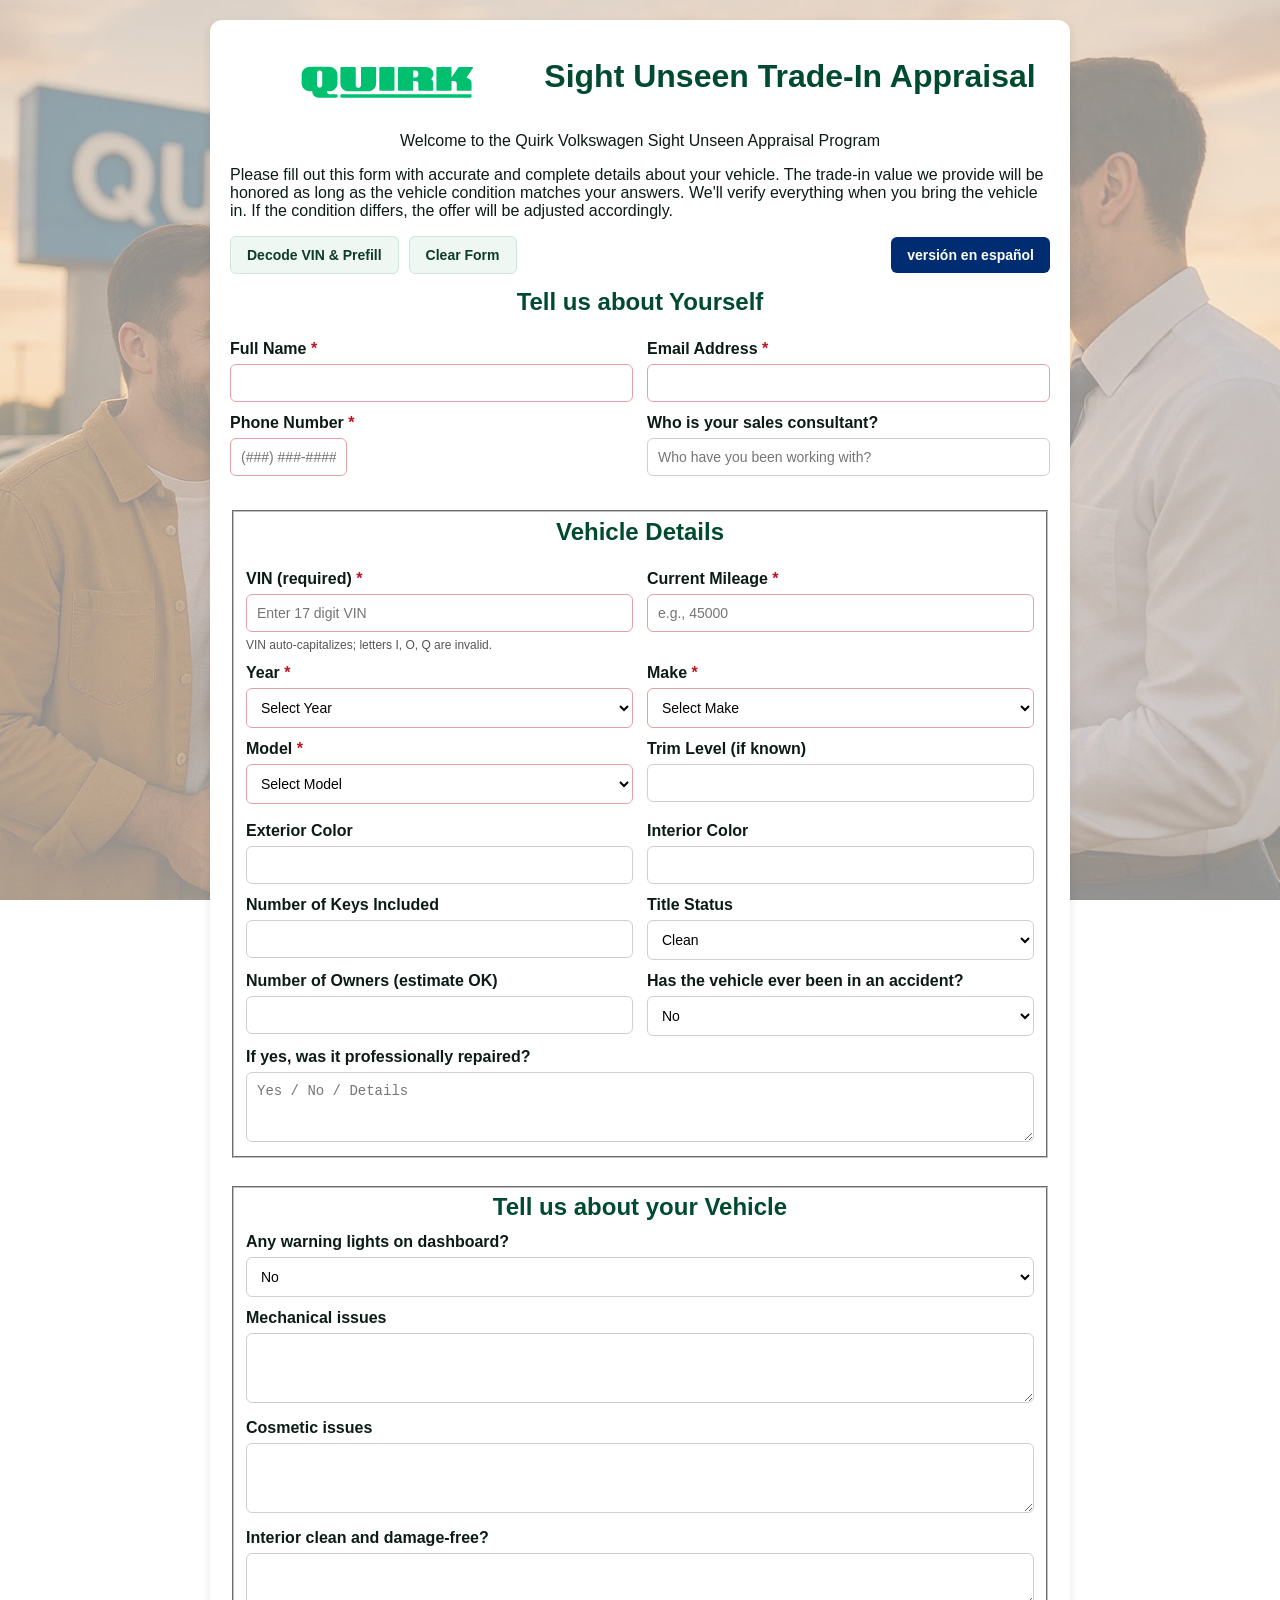
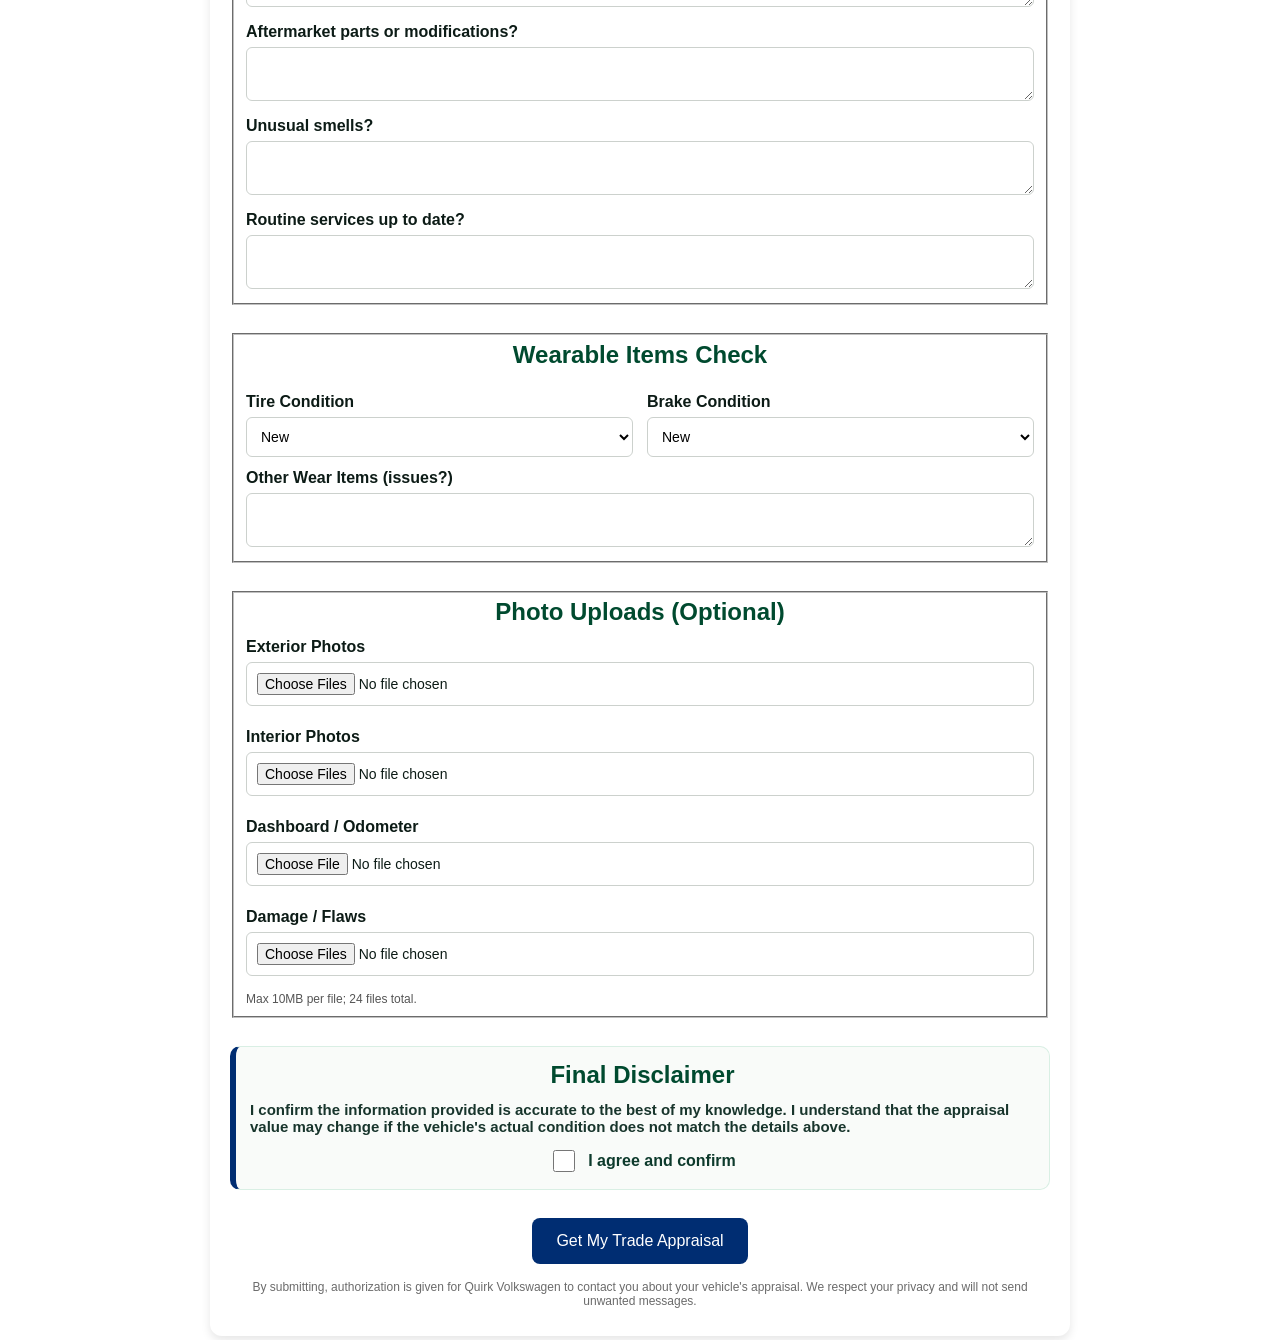
==== commit fb1c0f9d: "Update index.html" ====
--- a/index.html
+++ b/index.html
@@ -7,8 +7,58 @@
 <meta content="noindex" name="robots"/>
 <link href="https://vpic.nhtsa.dot.gov" rel="preconnect"/>
 <link href="assets/styles.css?v=2" rel="stylesheet"/>
+
+<!-- WATERMARK BACKGROUND (uses assets/quirk-lot3.webp) -->
+<style>
+  :root { --wm-opacity: 0.45; } /* adjust 0.20 (lighter) … 0.50 (stronger) */
+
+  /* Fixed, full-bleed watermark behind all content */
+  body.has-watermark { position: relative; background-color: #fff; }
+  body.has-watermark::before{
+    content: "";
+    position: fixed;
+    inset: 0;
+    background: url("assets/quirk-lot3.webp") center / cover no-repeat;
+    opacity: var(--wm-opacity);
+    pointer-events: none;
+    z-index: 0; /* behind the content */
+  }
+  /* Ensure main content sits above the watermark overlay */
+  #tradeForm, .toast { position: relative; z-index: 1; }
+</style>
+
+<!-- MOBILE-ONLY OVERRIDES: center logo and stack title under it -->
+<style>
+  @media (max-width: 640px) {
+    .header-title{
+      display:flex;
+      flex-direction:column;   /* stack logo above title */
+      align-items:center;      /* center horizontally */
+      text-align:center;       /* center title text */
+      gap:0.5rem;
+    }
+    .header-title .branding{
+      width:100%;
+      display:flex;
+      justify-content:center;  /* center the QUIRK logo container */
+      margin:0.25rem 0 0.5rem;
+    }
+    /* The logo is injected into #quirkBrand by app.js; keep it nicely sized */
+    #quirkBrand{
+      max-width:280px;
+      width:70%;
+      height:auto;
+    }
+    .header-title h1{
+      margin:0;
+      line-height:1.15;
+      /* keep large but prevent overflow on narrow phones */
+      font-size:clamp(22px, 6vw, 34px);
+    }
+  }
+</style>
 </head>
-<body>
+<body class="has-watermark">
 <!-- 
     Final Version:
     1. The 'netlify' attribute tells Netlify to process the form.
